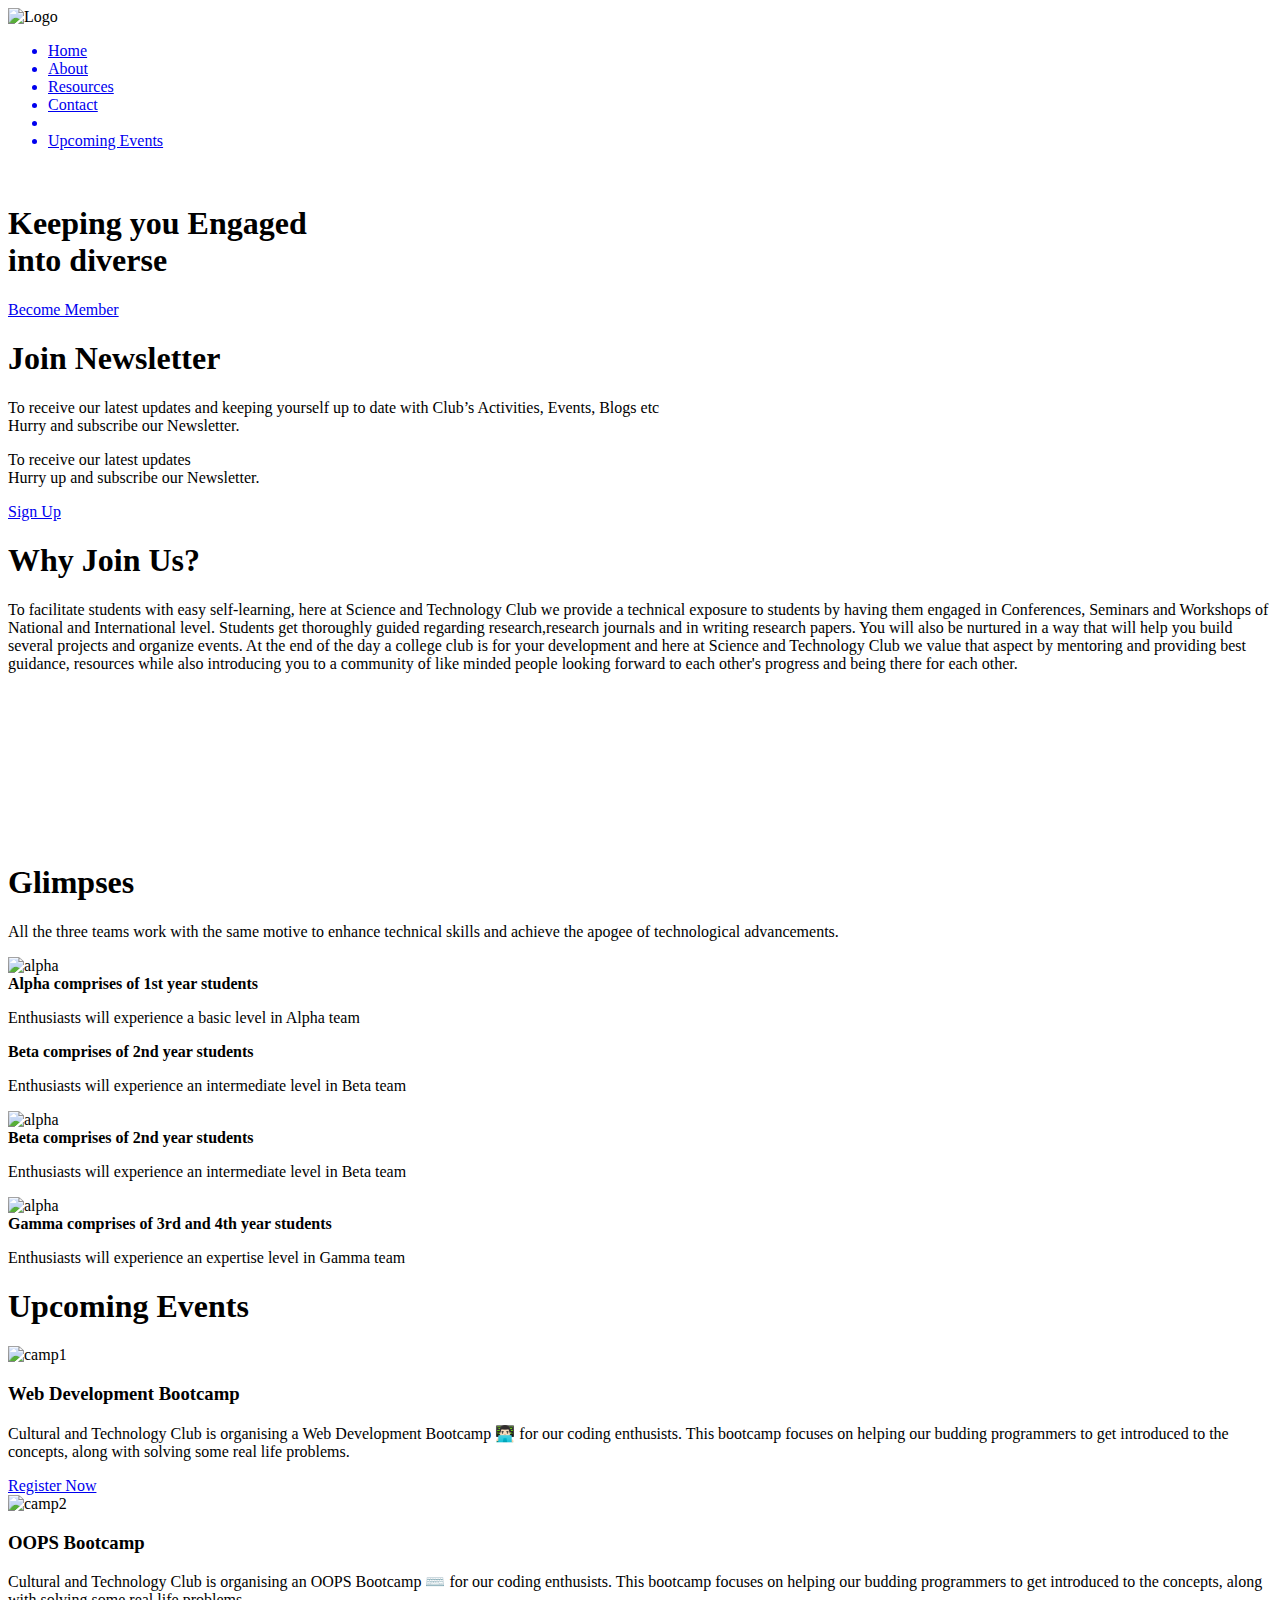
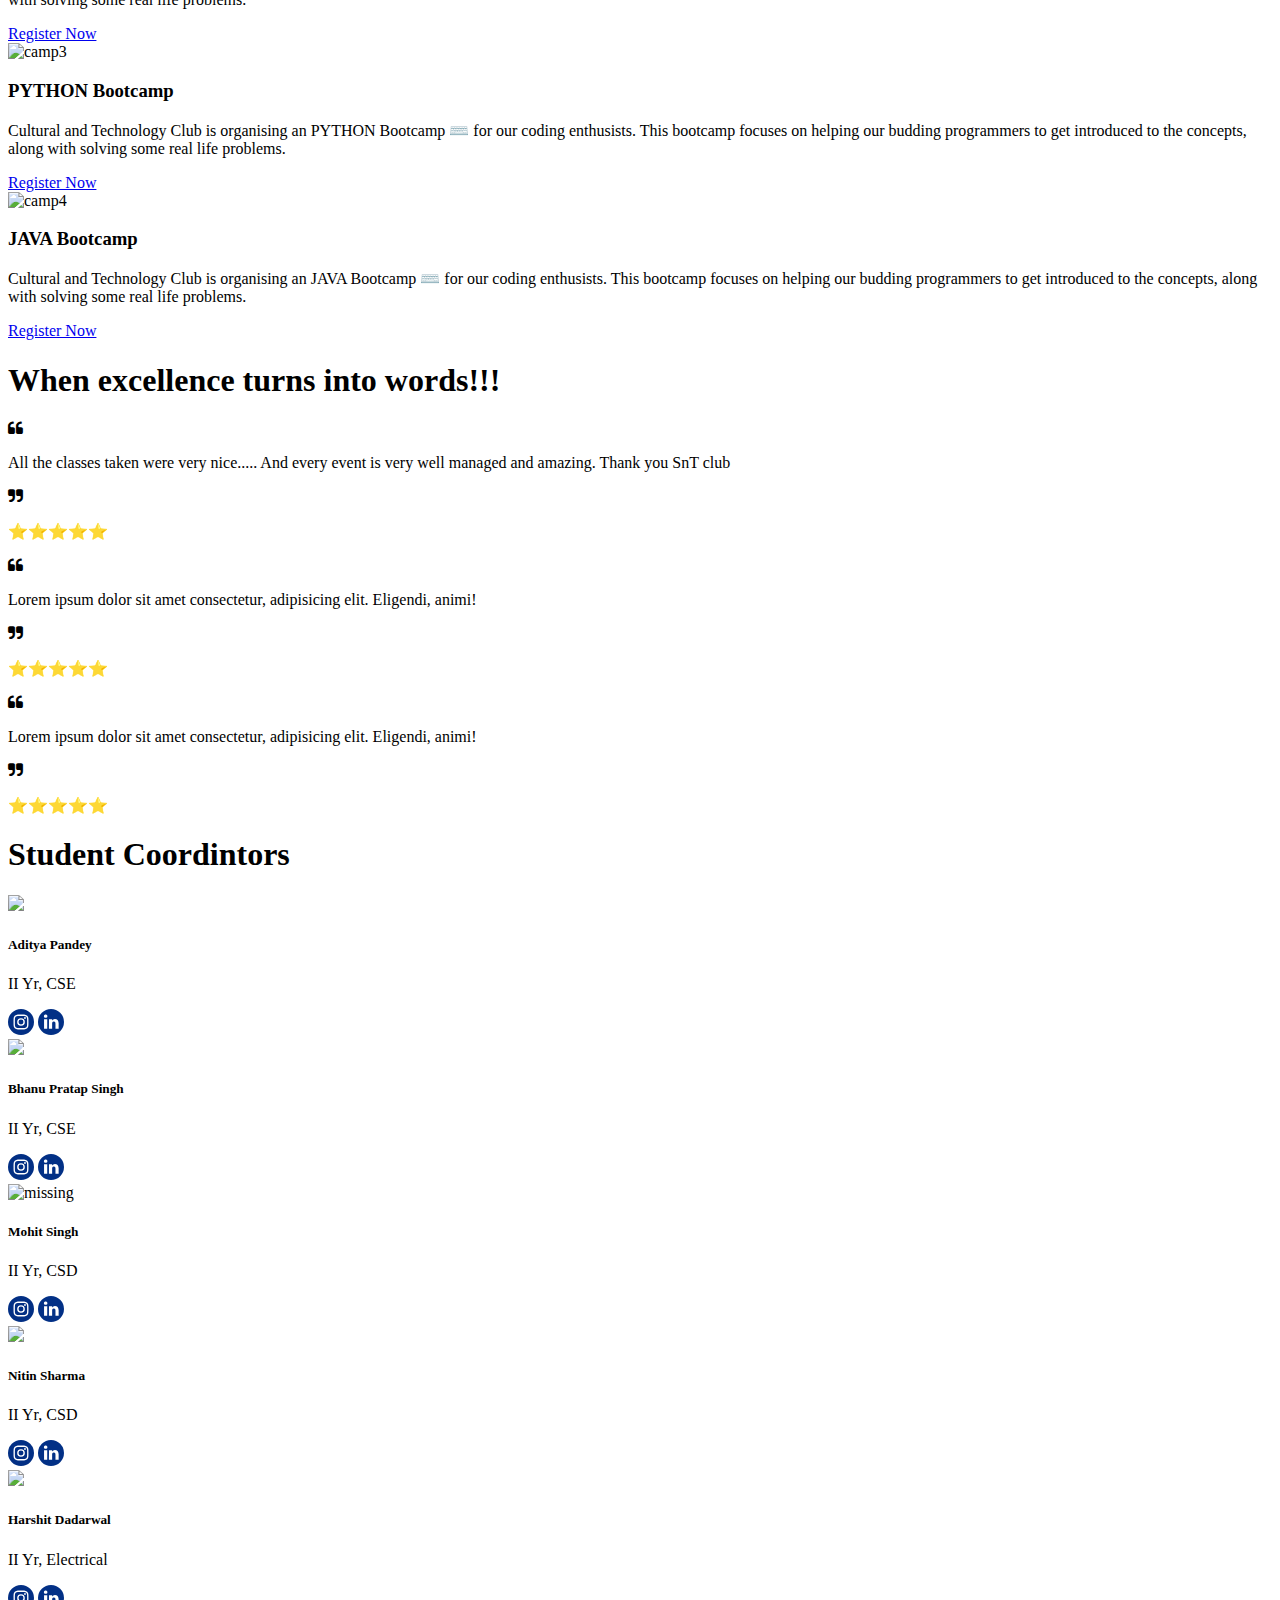
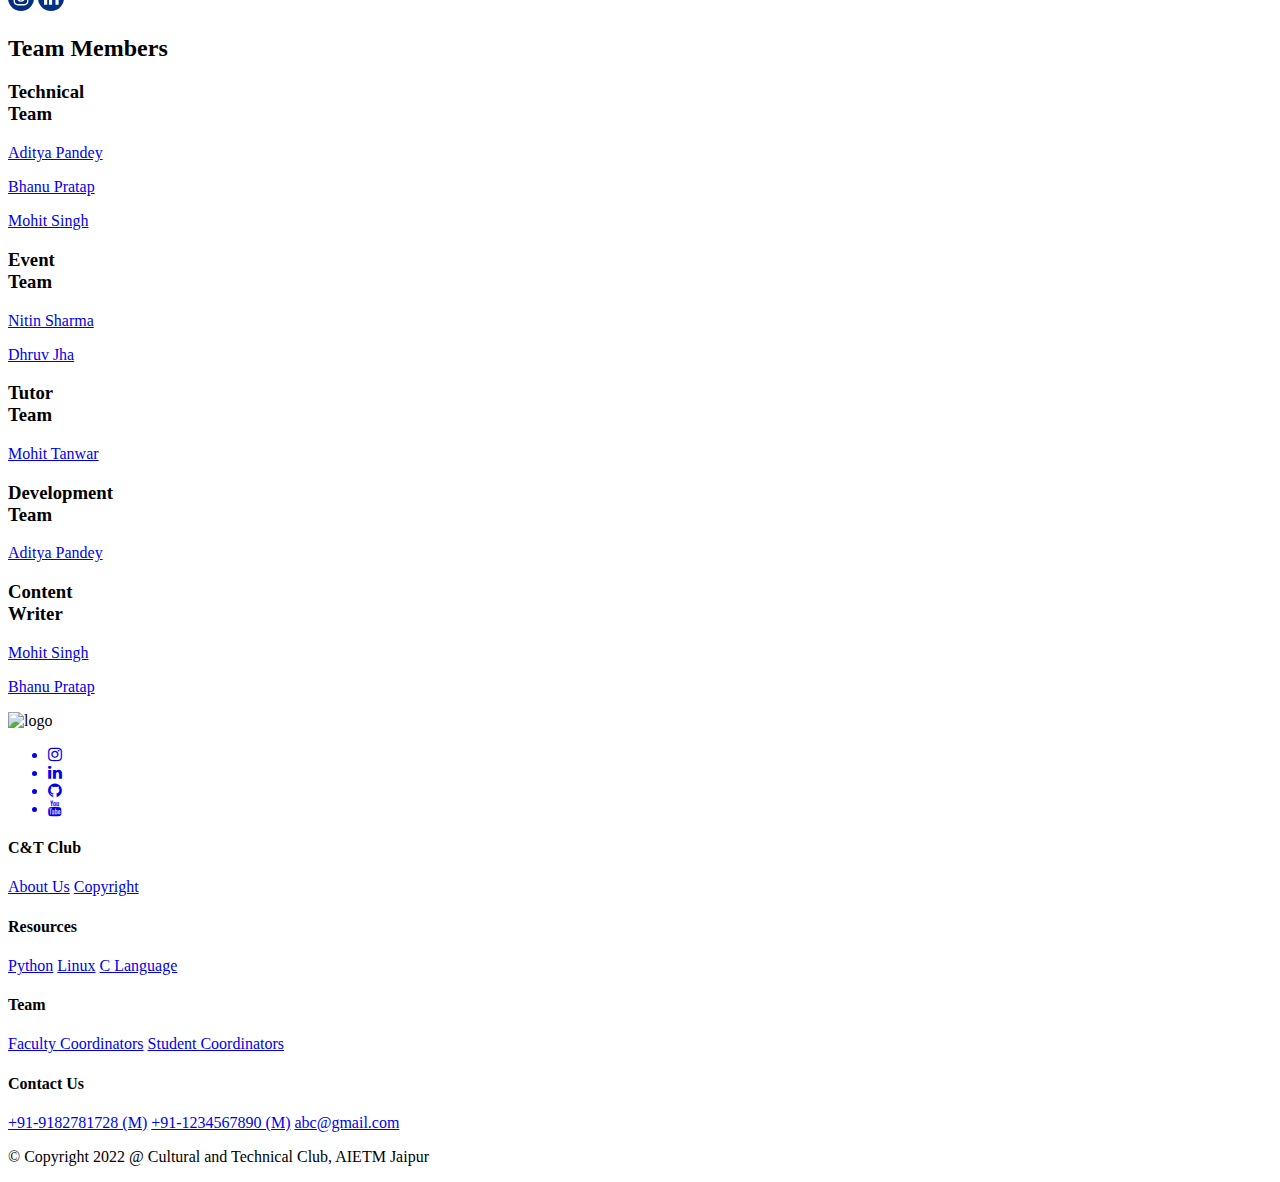
==== index.html @ dfffa929 "Add files via upload" ====
<!DOCTYPE html>
<html lang="en">

<head>
    <meta charset="UTF-8">
    <meta http-equiv="X-UA-Compatible" content="IE=edge">
    <meta name="viewport" content="width=device-width, initial-scale=1.0">
    <title>Cultual and Technical Club</title>
    <link href="https://fonts.googleapis.com/css2?family=Roboto+Flex:opsz,wght@8..144,100&display=swap"
        rel="stylesheet">
    <link href="https://fonts.googleapis.com/css2?family=Roboto:wght@300&display=swap" rel="stylesheet">

    <link rel="stylesheet" href="https://stackpath.bootstrapcdn.com/font-awesome/4.7.0/css/font-awesome.min.css">

    <link rel="icon" href="https://cdn-icons-png.flaticon.com/512/2694/2694997.png" type="jpeg/png">
    <!-- Styling  -->
    <link rel="stylesheet" href="styling/techclub.css">
    <link rel="stylesheet" href="styling/techclub.css">
</head>

<body>

    <div class="home">

        <!-- Navigation bar Section -->
        <nav class="navbar">

            <section class="logo">
                <img src="img/logo.png" alt="Logo" width="25%">
            </section>


            <section class="links">
                <ul class="links-toggle">
                    <a class="hover" href="#home">
                        <li>Home</li>
                    </a>
                    <a class="hover" href="#about">
                        <li>About</li>
                    </a>
                    <a class="hover" href="#">
                        <li>Resources</li>
                    </a>
                    <a class="hover" href="#footer_contact">
                        <li>Contact</li>
                    </a>
                    <a class="btn_events" href="#upcoming">
                        <li></li>
                        <li>Upcoming Events</li>
                    </a>
                </ul>
            </section>

            <img src="https://icon-library.com/images/menu-png-icon/menu-png-icon-0.jpg" alt="" class="toggle">

        </nav>

        <div class="center">
            <div class="gallery">
                <h1>Keeping you Engaged<br>into diverse <br> <em class="change_text"></em></h1>
                <a href="https://forms.gle/NmsGAneWJfJnfwgj8">Become Member</a>
            </div>
        </div>


    </div>

    <div class="center_news">
        <div class="news">
            <div class="newsletter_flex">
                <div class="left">
                    <h1>Join Newsletter</h1>
                    <p class="web_newsletter">To receive our latest updates and keeping yourself up to date with Club’s
                        Activities, Events, Blogs etc <br>Hurry and subscribe our Newsletter.</p>

                    <p class="mobile_newsletter">To receive our latest updates <br>Hurry up and subscribe our
                        Newsletter.</p>
                    <!-- <p class="mobile_newsletter">To receive our latest updates <br>Hurry and download our Newsletter</p> -->
                </div>

                <div class="right">
                    <a class="btn_signup" href="https://forms.gle/NV6je9zkPQpV159b8">Sign Up</a>
                </div>
            </div>
        </div>
    </div>


    <section class="join_us" id="about">
        <div class="container">
            <h1>Why Join Us?</h1>
            <div class="para_container">

                <div class="para">
                    <p>To facilitate students with easy self-learning, here at Science and Technology Club we provide a
                        technical exposure to students by having them engaged in Conferences, Seminars and Workshops of
                        National and International level. Students get thoroughly guided regarding research,research
                        journals and in writing research papers. You will also be nurtured in a way that will help you
                        build several projects and organize events. At the end of the day a college club is for your
                        development and here at Science and Technology Club we value that aspect by mentoring and
                        providing best guidance, resources while also introducing you to a community of like minded
                        people looking forward to each other's progress and being there for each other.</p>
                </div>
                <div class="video">
                    <iframe src="https://www.youtube.com/embed/KzUIxB-Sfzs" width="75%" height="90%" frameborder="0"
                        allowfullscreen="true"></iframe>
                </div>

            </div>

        </div>
    </section>

    <!-- Glimpses Section  -->

    <section class="our_team">
        <div class="glipses">
            <h1>Glimpses</h1>
        </div>
        <div class="subheading">
            <p>All the three teams work with the same motive to enhance technical skills and achieve the apogee of
                technological advancements.</p>
        </div>

    </section>

    <!-- Teams Section  -->

    <div class="teams">
        <!-- Team Alpha  -->

        <div class="team1">
            <div class="icon">
                <img src="img/alpha.png" width="20%" alt="alpha">
            </div>
            <div class="desc">
                <strong>Alpha comprises of 1st year students</strong>
                <p>Enthusiasts will experience a basic level in Alpha team</p>
            </div>
        </div>
        <div class="line"></div>
        <!-- Team Beta  -->

        <div class="team2">
            <div class="desc">
                <strong>Beta comprises of 2nd year students</strong>
                <p>Enthusiasts will experience an intermediate level in Beta team</p>
            </div>
            <div class="icon">
                <img src="img/beta.png" width="20%" alt="alpha">
            </div>
            <div class="desc_mobile">
                <strong>Beta comprises of 2nd year students</strong>
                <p>Enthusiasts will experience an intermediate level in Beta team</p>
            </div>
        </div>
        <div class="line"></div>
        <!-- Team Gama  -->

        <div class="team3">
            <div class="icon">
                <img src="img/gamma.png" width="20%" alt="alpha">
            </div>
            <div class="desc">
                <strong>Gamma comprises of 3rd and 4th year students</strong>
                <p>Enthusiasts will experience an expertise level in Gamma team</p>
            </div>
        </div>

    </div>

    <!-- Upcoming Events  -->

    <div id="upcoming" class="upcoming_events">
        <div class="heading">
            <h1>Upcoming Events</h1>
        </div>

        <div class="container">
            <div class="camp1">
                <div class="left">
                    <img src="img/web_dev.png" alt="camp1">
                </div>

                <div class="right">
                    <h3>Web Development Bootcamp</h3>
                    <p><span class="bold">Cultural and Technology Club</span> is organising a <span class="bold">Web
                            Development Bootcamp</span> 👨🏻‍💻 for our coding enthusists. This bootcamp focuses on
                        helping our budding programmers to get introduced to the concepts, along with solving some real
                        life problems.</p>
                    <a href="#" target="_blank">Register Now</a>
                </div>
            </div>


            <div class="camp2">
                <div class="left">
                    <img src="img/c++.png" alt="camp2" width="90%">
                </div>

                <div class="right">
                    <h3>OOPS Bootcamp</h3>
                    <p> <span class="bold">Cultural and Technology Club</span> is organising an <span class="bold">OOPS
                            Bootcamp</span> ⌨️ for our coding enthusists. This bootcamp focuses on helping our budding
                        programmers to get introduced to the concepts, along with solving some real life problems.</p>
                    <a href="#" target="_blank">Register Now</a>
                </div>
            </div>


            <div class="camp3">
                <div class="left">
                    <img src="img/python.png" alt="camp3" width="80%">
                </div>

                <div class="right">
                    <h3>PYTHON Bootcamp</h3>
                    <p><span class="bold">Cultural and Technology Club</span> is organising an <span class="bold">PYTHON
                            Bootcamp</span> ⌨️ for our coding enthusists. This bootcamp focuses on helping our budding
                        programmers to get introduced to the concepts, along with solving some real life problems.</p>
                    <a href="#" target="_blank">Register Now</a>
                </div>
            </div>


            <div class="camp4">
                <div class="left">
                    <img src="img/java.png" alt="camp4">
                </div>

                <div class="right">
                    <h3>JAVA Bootcamp</h3>
                    <p><span class="bold">Cultural and Technology Club</span> is organising an <span class="bold">JAVA
                            Bootcamp</span> ⌨️ for our coding enthusists. This bootcamp focuses on helping our budding
                        programmers to get introduced to the concepts, along with solving some real life problems.</p>
                    <a href="#" target="_blank">Register Now</a>
                </div>
            </div>
        </div>
    </div>

    <!-- Testinomial Section  -->

    <div class="testinomial_heading">
        <h1>When excellence turns into words!!!</h1>
    </div>

    <div class="testinomial_slider_middle">
        <div class="slider_row">
            <div class="slider_inner" id="slide_next">

                <div class="test1">
                    <!-- Slider 1 -->
                    <div class="slider1">
                        <div class="slider1_box1">
                            <div class="up">
                                <p class="left_quote"><i class="fa fa-quote-left"></i></p>
                                <p class="text">All the classes taken were very nice..... And every event is very well
                                    managed and amazing. Thank you SnT club
                                </p>
                                <p class="right_quote"><i class="fa fa-quote-right"></i></p>
                            </div>
                            <p class="ratings">⭐⭐⭐⭐⭐</p>
                        </div>
                    </div>

                    <!-- Slider2  -->
                    <div class="slider2">
                        <div class="slider2_box2">
                            <div class="up">
                                <p class="left_quote"><i class="fa fa-quote-left"></i></p>
                                <p class="text">Lorem ipsum dolor sit amet consectetur, adipisicing elit. Eligendi,
                                    animi!
                                </p>
                                <p class="right_quote"><i class="fa fa-quote-right"></i></p>
                            </div>
                            <p class="ratings">⭐⭐⭐⭐⭐</p>
                        </div>
                    </div>

                    <!-- Slider3 -->
                    <div class="slider3">
                        <div class="slider3_box3">
                            <div class="up">
                                <p class="left_quote"><i class="fa fa-quote-left"></i></p>
                                <p class="text">Lorem ipsum dolor sit amet consectetur, adipisicing elit. Eligendi,
                                    animi!
                                </p>
                                <p class="right_quote"><i class="fa fa-quote-right"></i></p>
                            </div>
                            <p class="ratings">⭐⭐⭐⭐⭐</p>
                        </div>
                    </div>
                </div>

            </div>
        </div>
    </div>

    <!-- Student Coordinators  -->

    <div class="studentcoordinator" id="student_coordinator">
        <div class="std_cord_heading">
            <h1>Student Coordintors</h1>
        </div>
        <div class="std_cord_details">
            <!-- coordinator 1 -->
            <div class="cord1">
                <div class="image">
                    <img src="img/adi.jpg">
                </div>
                <div class="text">
                    <h5>Aditya Pandey</h5>
                    <p>II Yr, CSE</p>
                    <div class="cord_social">
                        <a href="https://www.instagram.com/a.ditya_pandey/" target="_blank"><img src="in.svg"
                                width="26px" height="26px" alt="instagram"></a>
                        <a href="https://www.linkedin.com/in/aditya-pandey-a54159244/" target="_blank"><img src="li.svg"
                                width="26px" height="26px" alt="linkedin"></a>
                    </div>
                </div>
            </div>

            <!-- coordinator 2 -->
            <div class="cord2">
                <div class="image">
                    <img src="img/bhanu.jpg">
                </div>
                <div class="text">
                    <h5>Bhanu Pratap Singh</h5>
                    <p>II Yr, CSE</p>
                    <div class="cord_social">
                        <a href="#" target="_blank"><img src="in.svg" width="26px" height="26px" alt="instagram"></a>
                        <a href="https://www.linkedin.com/in/bhanu-pratap-singh-rajawat-0ab50523b/" target="_blank"><img
                                src="li.svg" width="26px" height="26px" alt="linkedin"></a>
                    </div>
                </div>
            </div>

            <!-- Coordinator3 -->
            <div class="cord3">
                <div class="image">
                    <img src="img/mohit.jpg" alt="missing">
                </div>
                <div class="text">
                    <h5>Mohit Singh</h5>
                    <p>II Yr, CSD</p>
                    <div class="cord_social">
                        <a href="https://www.instagram.com/mohit.tanwarr/" target="_blank"><img src="in.svg"
                                width="26px" height="26px" alt="instagram"></a>
                        <a href="https://www.linkedin.com/in/mohitjpr/" target="_blank"><img src="li.svg" width="26px"
                                height="26px" alt="linkedin"></a>
                    </div>
                </div>
            </div>
        </div>

        <div class="std_cord_details2">
            <!-- coordinator 4 -->
            <div class="cord1">
                <div class="image">
                    <img src="img/nitin.jpg"">
                </div>
                <div class=" text">
                    <h5>Nitin Sharma</h5>
                    <p>II Yr, CSD</p>
                    <div class="cord_social">
                        <a href="https://www.instagram.com/nitin.raj.sharma/" target="_blank"><img src="in.svg"
                                width="26px" height="26px" alt="instagram"></a>
                        <a href="https://www.linkedin.com/in/nitin-sharma-aaa562234/" target="_blank"><img src="li.svg"
                                width="26px" height="26px" alt="linkedin"></a>
                    </div>
                </div>
            </div>

            <!-- coordinator 5 -->
            <div class="cord2">
                <div class="image">
                    <img src="img/harshit_dadr.jpg">
                </div>
                <div class="text">
                    <h5>Harshit Dadarwal<br></h5>
                    <p>II Yr, Electrical</p>
                    <div class="cord_social">
                        <a href="https://www.instagram.com/harshit_dadarwal_/" target="_blank"><img src="in.svg"
                                width="26px" height="26px" alt="instagram"></a>
                        <a href="https://www.linkedin.com/in/harshit-dadarwal-2a5311250/" target="_blank"><img
                                src="li.svg" width="26px" height="26px" alt="linkedin"></a>
                    </div>
                </div>
            </div>


        </div>
    </div>

    <!-- Team Members Section  -->

    <section class="team_members">
        <div class="heading">
            <h2>Team Members</h2>
        </div>
        <div class="stteam">
            <div class="stteam1">
                <h3>Technical<br>Team</h3>
                <a href="#">
                    <p>Aditya Pandey</p>
                </a>
                <a href="#">
                    <p>Bhanu Pratap</p>
                </a>
                <a href="#">
                    <p>Mohit Singh</p>
                </a>
            </div>

            <div class="vertical_line"></div>

            <div class="stteam2">
                <h3>Event<br>Team</h3>
                <a href="#">
                    <p>Nitin Sharma</p>
                </a>
                <a href="#">
                    <p>Dhruv Jha</p>
                </a>
            </div>

            <div class="vertical_line"></div>

            <div class="stteam3">
                <h3>Tutor<br>Team</h3>
                <a href="#">
                    <p>Mohit Tanwar</p>
                </a>
            </div>

            <div class="vertical_line"></div>

            <div class="stteam4">
                <h3>Development<br>Team</h3>
                <a href="#">
                    <p>Aditya Pandey</p>
                </a>
            </div>

            <div class="vertical_line"></div>

            <div class="stteam5">
                <h3>Content<br>Writer</h3>
                <a href="#">
                    <p>Mohit Singh</p>
                </a>
                <a href="#">
                    <p>Bhanu Pratap</p>
                </a>
            </div>
        </div>
    </section>

    <!-- Footer Section  -->

    <div class="footer" id="footer_contact">
        <div class="upper">
            <div class="first">
                <div class="first_u">
                    <img src="img/logo.png" alt="logo" width="30%">
                </div>
                <div class="first_l">
                    <ul>
                        <a href="#">
                            <li><i class="fa fa-instagram"></i></li>
                        </a>
                        <a href="#">
                            <li><i class="fa fa-linkedin"></i></li>
                        </a>
                        <a href="#">
                            <li><i class="fa fa-github"></i></li>
                        </a>
                        <a href="#">
                            <li><i class="fa fa-youtube"></i></li>
                        </a>
                    </ul>
                </div>
            </div>

            <div class="mobile_upper2">

                <div class="second">
                    <h4>C&T Club</h4>
                    <a href="#" target="_blank">About Us</a>
                    <a href="#" target="_blank">Copyright</a>
                </div>

                <div class="third">
                    <h4>Resources</h4>
                    <a href="#">Python</a>
                    <a href="#">Linux</a>
                    <a href="#">C Language</a>
                </div>

                <div class="forth">
                    <h4>Team</h4>
                    <a href="#">Faculty Coordinators</a>
                    <a href="#student_coordinator">Student Coordinators</a>
                </div>

                <div class="fifth">
                    <h4>Contact Us</h4>
                    <a href="tel:+918187273737" target="_blank">+91-9182781728 (M)</a>
                    <a href="tel:+911234567890" target="_blank">+91-1234567890 (M)</a>
                    <a href="mailto:abc@gmail.com">abc@gmail.com</a>
                </div>

            </div>


        </div>

        <div class="line_footer"></div>


        <div class="lower">
            <p> &copy; Copyright 2022 @ Cultural and Technical Club, AIETM Jaipur</p>
        </div>
    </div>

    <!-- Script  -->
    <script>
        const toggle = document.querySelector('.toggle')
        const navelinks = document.querySelector('.links-toggle')

        toggle.addEventListener('click', () => {
            navelinks.classList.toggle('toggle-switch')
        })
    </script>

</body>

</html>
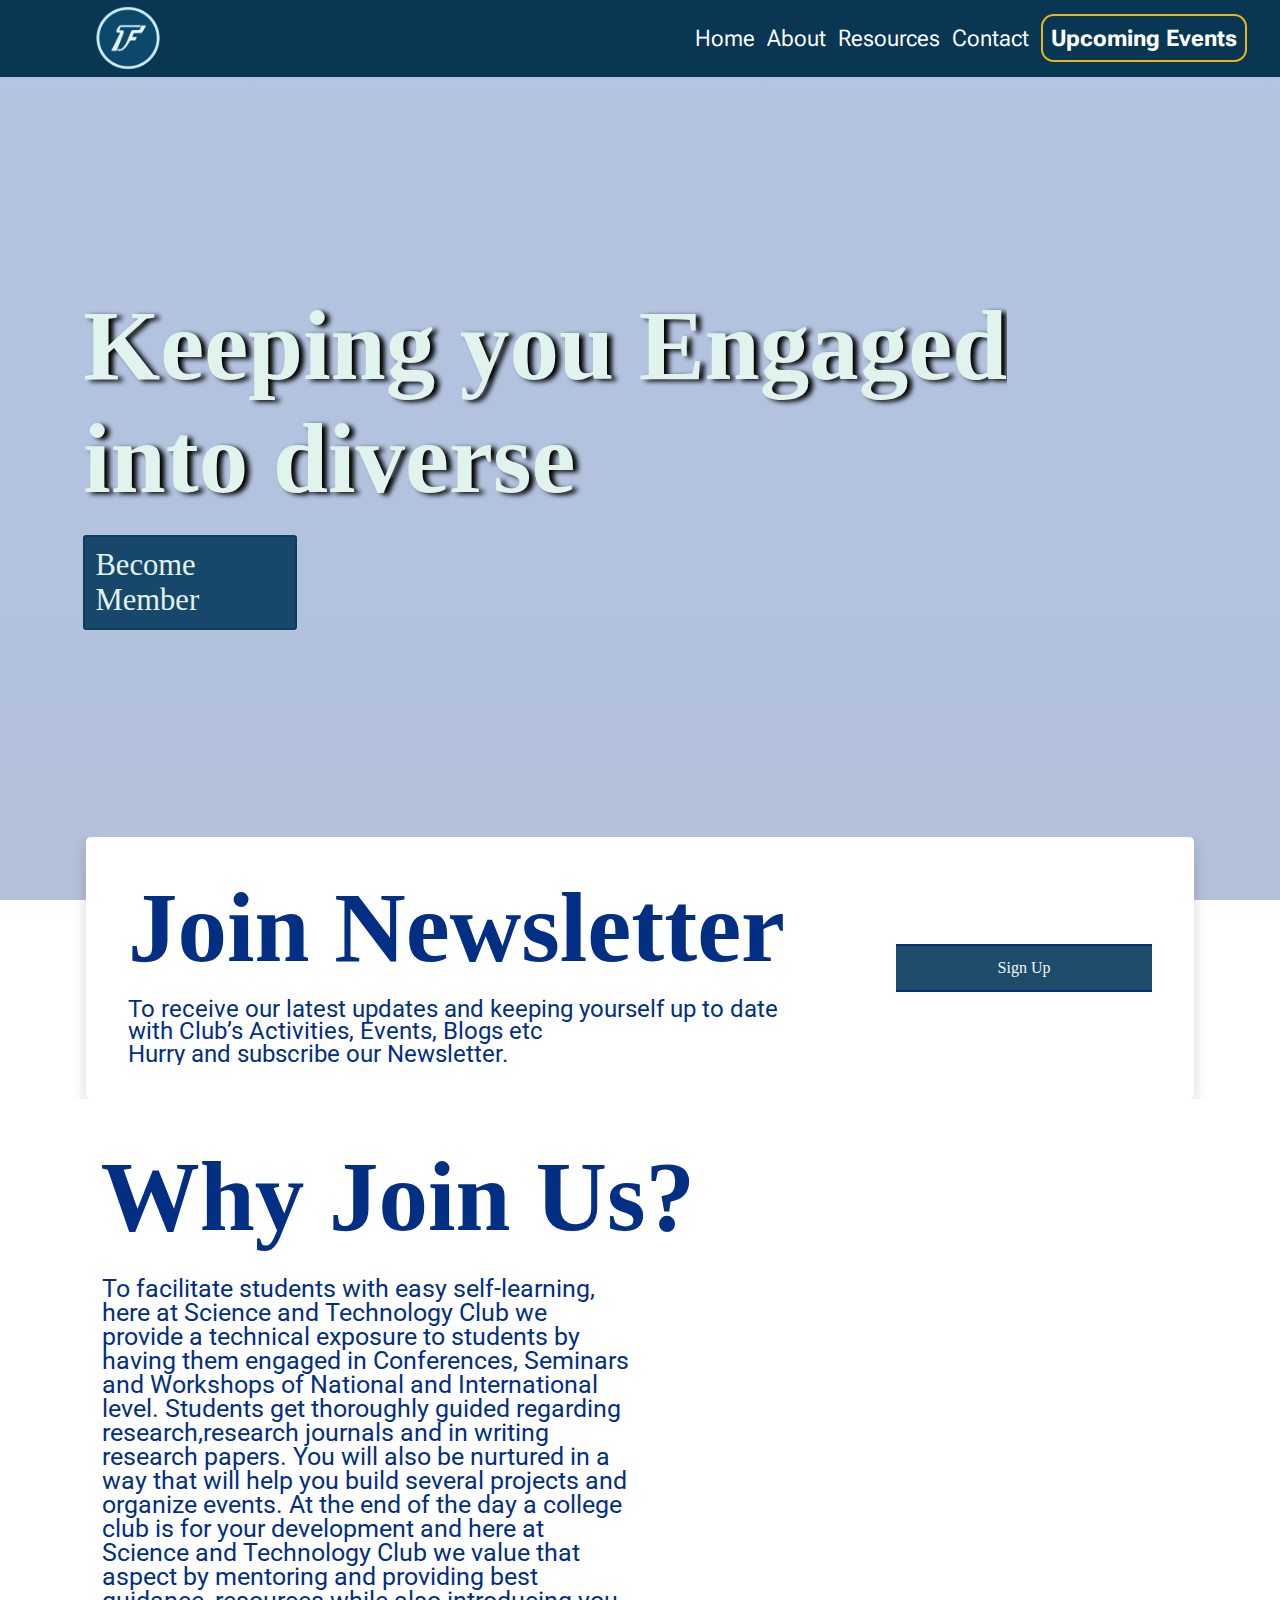
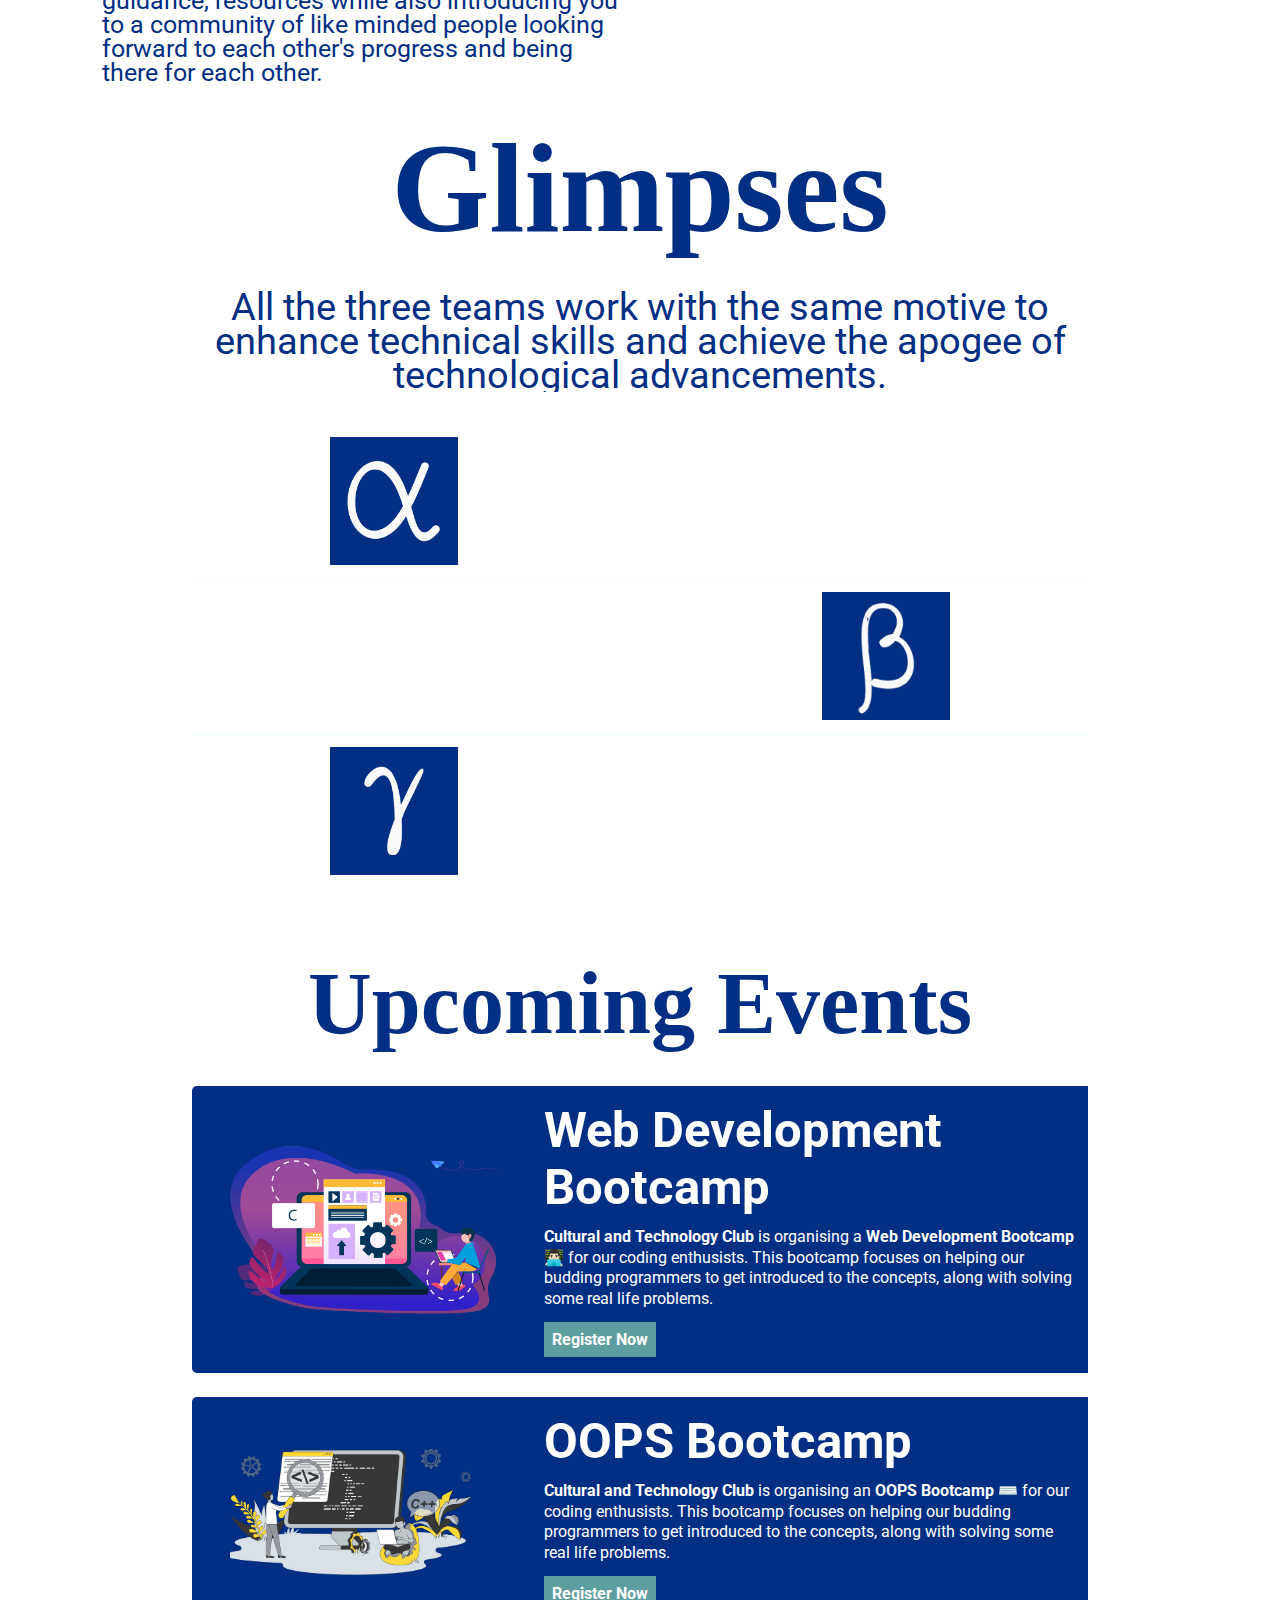
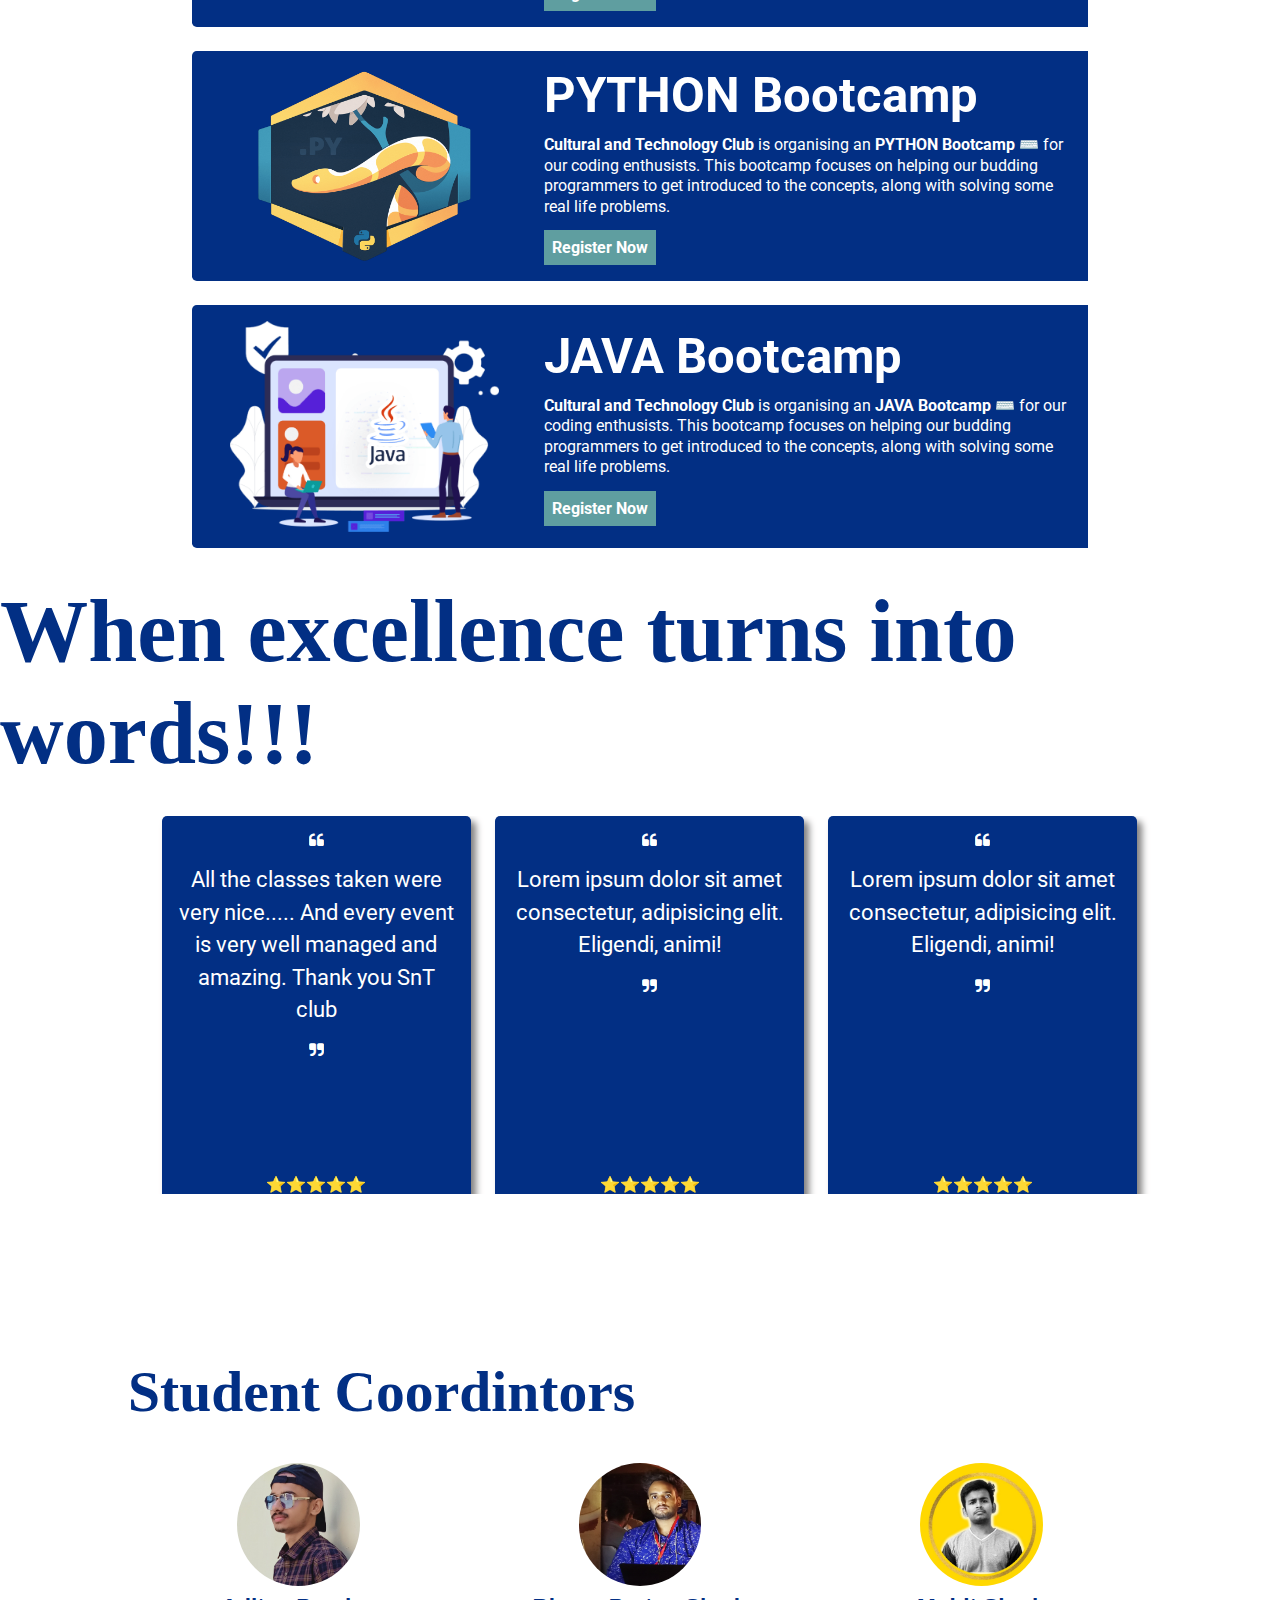
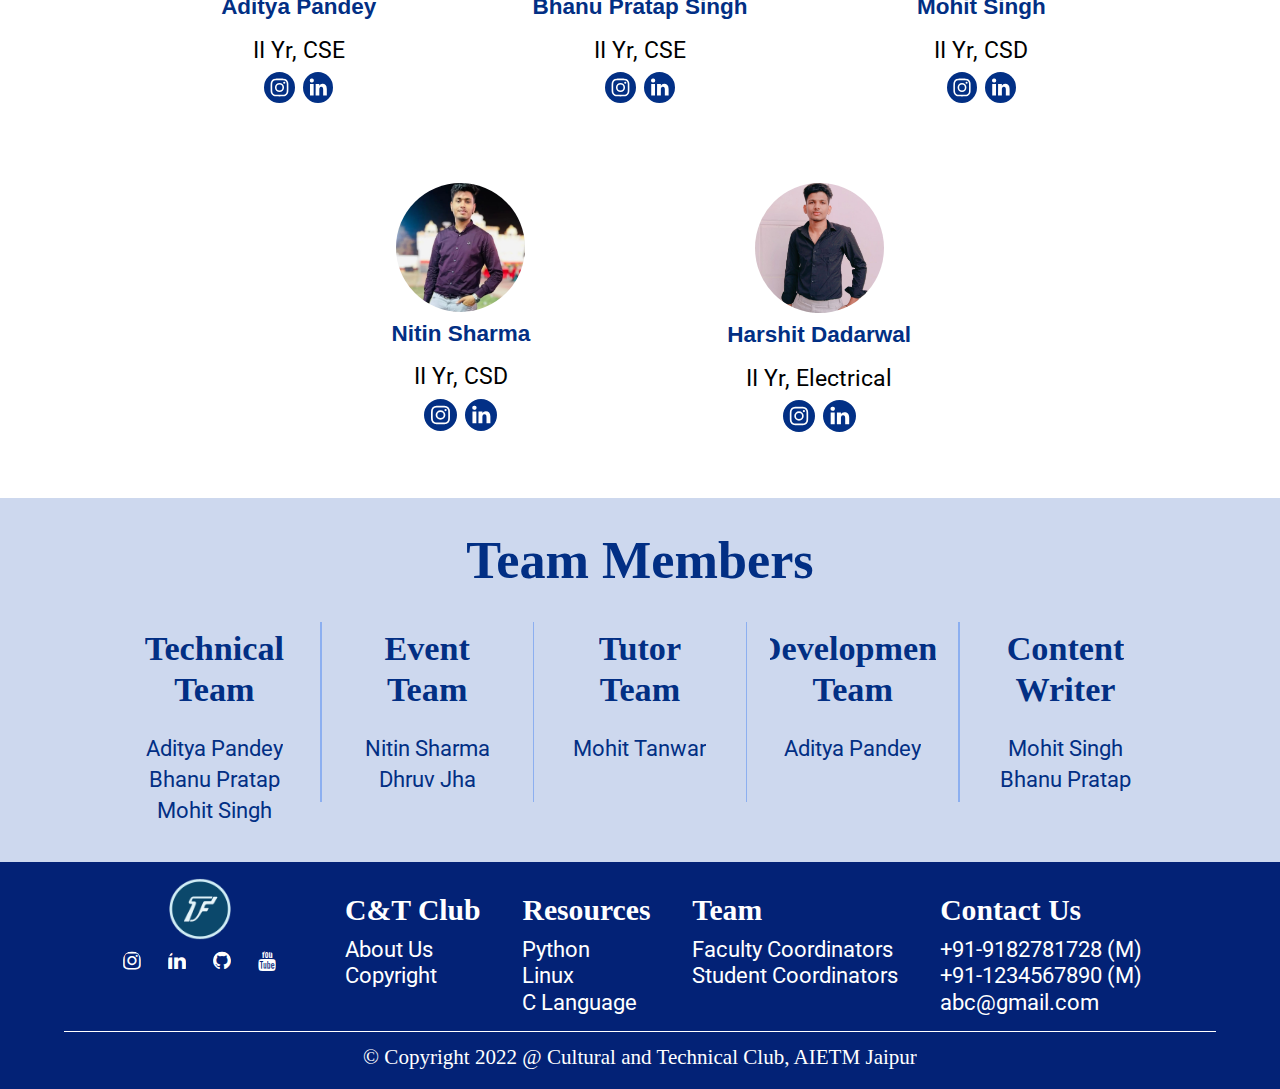
==== commit 4ad00533: "Update index.html" ====
--- a/index.html
+++ b/index.html
@@ -15,7 +15,7 @@
     <link rel="icon" href="https://cdn-icons-png.flaticon.com/512/2694/2694997.png" type="jpeg/png">
     <!-- Styling  -->
     <link rel="stylesheet" href="styling/techclub.css">
-    <link rel="stylesheet" href="styling/techclub.css">
+    <link rel="stylesheet" href="styling/techclub_mobile.css">
 </head>
 
 <body>
@@ -537,4 +537,4 @@
 
 </body>
 
-</html>+</html>
--- a/styling/techclub.css
+++ b/styling/techclub.css
@@ -0,0 +1,902 @@
+*{
+    margin: 0;
+    padding: 0;
+    overflow-x: hidden;
+}
+
+body, html{
+    scroll-behavior: smooth;
+    
+}
+
+.links-toggle{
+    display: flex;
+    font-size: 2.6vmin;
+    color: aliceblue;
+    align-items: center;
+    font-family: 'Roboto Flex', sans-serif;
+    flex-direction: row;
+    justify-content: space-evenly;
+    list-style: none;
+}
+
+.links-toggle{
+    display: flex;
+}
+
+.hover :hover{
+    font-weight: bold;
+    color: rgb(231, 183, 27);
+}
+
+.links{
+    margin-right: 1.3rem;
+    width: 45%;
+}
+
+.links a{
+    text-decoration: none;
+    color: rgb(255, 255, 255);
+    
+}
+
+.btn_events{
+    border-radius: .8rem;
+    padding: .5rem;
+    font-weight: bold;
+    border-color: rgb(231, 183, 27);
+    border-width: .16rem;
+    border-style: solid;
+    position: relative;
+    z-index: 1;
+}
+
+.btn_events::before{
+    content: "";
+    position:absolute;
+    top: 0;
+    left: 0;
+    background-color: rgb(231, 183, 27);
+    width: 100%;
+    border-radius: .4rem;
+    height: 100%;
+    transform: scaleX(0);
+    transition: 0.3s ease-in;
+}
+
+.btn_events:hover::before {
+    transform: scaleX(1);
+    z-index: -1;
+}
+
+.btn_events:hover{
+    color: rgb(7, 69, 119);
+    transition: 0.5s linear;
+}
+
+.logo{
+    width: 20%;
+    padding: .4rem 0rem;
+    display: flex;
+    justify-content: center;
+    align-items: center;
+}
+
+.navbar{
+    background-color: rgb(9, 54, 83);
+    width: 100%;
+    display: flex;
+    align-items: center;
+    flex-direction: row;
+    justify-content: space-between;
+}
+
+.toggle {
+    display: none;
+    cursor: pointer;
+    position: absolute;
+    width: 10%;
+    top: 20px;
+    right: 10px;
+}
+
+.home{
+    background-image: linear-gradient( 0deg, rgba(2, 47, 132, 0.3), rgba(5, 63, 162, 0.3) ), url(img/image1.png);
+    background-position: center;
+    background-size: cover;
+    background-repeat: no-repeat;
+    background-attachment: fixed;
+    min-height: 100%;
+    height: 100vh;
+    width: 100%;
+}
+
+
+/* Disclaimer Section  */
+
+.gallery{
+    display:inline-flex;
+    flex-direction: column;
+    align-items: flex-start;
+    justify-content: center;
+    height: 85vh;
+    width: 87%;
+}
+
+.center{
+    display: flex;
+    justify-content: center;
+}
+
+.gallery h1{
+    font-size: 11vmin;
+    font-weight: bold;
+    color: rgb(224, 243, 236);
+    text-shadow: 5px 2px 5px black;
+}
+
+.gallery a{
+    text-decoration: none;
+    background-color: rgba(10, 61, 95, 0.923);
+    color: rgb(224, 243, 236);
+    padding: .64rem;
+    width: 17%;
+    border-radius: .2rem;
+    border-style: solid;
+    border-color: rgba(10, 61, 95, 0.923);
+    border-width: 2px;
+    font-size: 3.4vmin;
+    margin-top: 1.3rem;
+    font-weight: 500;
+    display: flex;
+    justify-content: center;
+    z-index: 1;
+    position: relative;
+    
+}
+
+/* .gallery a::before{
+    content: "";
+    position:absolute;
+    top: 0;
+    left: 0;
+    background-color: rgb(231, 183, 27);
+    width: 100%;
+    border-radius: .2rem;
+    height: 100%;
+    transform: scale(0);
+    transition: 0.3s ease-in;
+} */
+
+/* .gallery a:hover::before{
+    transform: scale(1);
+    z-index: -1;
+} */
+
+.gallery a:hover {
+    box-shadow: 5px 2px 5px rgba(10, 61, 95, 0.923);
+    background-color: rgba(255, 255, 255, 0);
+    transition: 0.3s linear;
+    /* color: rgba(10, 61, 95, 0.923); */
+    font-weight: 500;
+}
+
+.change_text:after{
+    content: '';
+    animation: changetext 7s infinite linear;
+    font-weight: 900;
+    text-shadow: 2px 2px 14px rgba(240, 227, 186, 0.993);
+    color: rgba(223, 173, 25, 0.993);
+}
+
+@keyframes changetext{
+    0%{content: "TECH";}
+    25%{content: "EVENTS";}
+    50%{content: "FESTS";}
+    75%{content: "BOOTCAMP";}
+    100%{content: "FESTS";}
+}
+
+/* Newsletter Section  */
+
+.center_news{
+    width: 100%;
+    position: absolute;
+    top: 93%;
+}
+.news{
+    
+    width: 100%;
+    display: flex;
+    justify-content: center;
+
+}
+
+.newsletter_flex{
+    background-color: white;
+    padding: 1rem;
+    display: flex;
+    flex-direction: row;
+    box-shadow: 0 .5rem 1rem rgba(0,0,0,.15);
+    justify-content: space-between;
+    border-radius: .3rem;
+    padding: 2.1rem 2.6rem;
+    width: 80%;
+}
+.mobile_newsletter{
+    display: none;
+}
+
+.left{
+    display: flex;
+    flex-direction: column;
+    justify-content: center;
+    width: 65%;
+}
+
+.left h1{
+    color: #022F84;
+    font-size: 11vmin;
+    font-weight: 700;
+    /* font-family: 'Roboto', sans-serif; */
+}
+
+.left p{
+    font-size: 2.7vmin;
+    line-height: 1.4rem;
+    color: #022F84;
+    margin-top: .9rem;
+    font-family: 'Roboto', sans-serif;
+}
+
+.right{
+    display: flex;
+    flex-direction: column;
+    width: 25%;
+    justify-content: center;
+    align-items: center;
+}
+
+.btn_signup{
+    width: 100%;
+    display: flex;
+    padding: .8rem;
+    justify-content: center;
+    border-color: #022F84;
+    border-width: 2px;
+    background-color: rgba(10, 61, 95, 0.923);
+    border-style: solid;
+    text-decoration: none;
+    color: whitesmoke;
+}
+
+.btn_signup:hover {
+    background-color: rgba(10, 61, 95, 0);
+    transition: 0.2s linear;
+    color: #022F84;
+    font-weight: bold;
+}
+
+/* Join Us Section  */
+.join_us{
+    display: flex;
+    justify-content: center;
+    margin-top: 15rem;
+    width: 100%;
+}
+
+.container{
+    display: flex;
+    flex-direction: column;
+    width: 85%;
+}
+.container h1{
+    font-size: 11vmin;
+    color: #022F84;
+    font-weight: 700;
+    padding: 0rem .3rem;
+    margin-bottom: .5rem;
+}
+.para_container{
+    display: flex;
+    flex-direction: row;
+    width: 100%;
+}
+.para{
+    width: 50%;
+}
+.para p{
+    color: #022F84;
+    margin-top: 1rem;
+    padding: 0rem .4rem;
+    font-size: 2.8vmin;
+    line-height: 1.5rem;
+    font-family: 'Roboto', sans-serif;
+}
+.video{
+    display: flex;
+    justify-content: flex-end;
+    align-items: center;
+    width: 50%;
+}
+
+/* Our Team Section  */
+.glipses{
+    width: 100%;
+    display: flex;
+    justify-content: center;
+    font-size: 7vmin;
+    color: #022F84;
+    margin-top: 2rem;
+}
+
+.subheading{
+    width: 100%;
+    display: flex;
+    color: #022F84;
+    justify-content: center;
+    font-size: 4.2vmin;
+    line-height: 2.1rem;
+    margin-top: 1.9rem;
+}
+.subheading p{
+    width: 70%;
+    display: flex;
+    justify-content: center;
+    text-align: center;
+    font-family: 'Roboto', sans-serif;
+}
+
+/* Team Section  */
+.teams{
+    width: 100%;
+    background-image: linear-gradient( 0deg, rgba(2, 48, 132, 0.7), rgba(3, 47, 124, 0.54) ), url(img/trial.png);
+    background-position: center;
+    background-attachment: fixed;
+    background-repeat: no-repeat;
+    background-size: cover;
+    display: flex;
+    padding-top: 2rem;
+    padding-bottom: 2rem;
+    flex-direction: column;
+    align-items: center;
+}
+
+.team1{
+    display: flex;
+    flex-direction: row;
+    justify-content: space-between;
+    width: 70%;
+    padding: .8rem 1.8rem;
+}
+
+.team1 .icon{
+    width: 45%;
+    display: flex;
+    justify-content: center;
+}
+.team1 .desc{
+    width: 45%;
+    display: flex;
+    color: white;
+    font-family: 'Roboto', sans-serif;
+    line-height: 1.6rem;
+    font-size: 2.8vmin;
+    flex-direction: column;
+    justify-content: center;
+    align-items: flex-end;
+}
+
+.team2{
+    display: flex;
+    flex-direction: row;
+    justify-content: space-between;
+    width: 70%;
+    padding: .8rem 1.8rem;
+}
+
+.team2 .desc{
+    width: 45%;
+    display: flex;
+    color: white;
+    font-family: 'Roboto', sans-serif;
+    line-height: 1.6rem;
+    font-size: 2.8vmin;
+    flex-direction: column;
+    justify-content: center;
+    align-items: flex-start;
+}
+.team2 .desc_mobile{
+    display: none;
+    width: 45%;
+    color: white;
+    font-family: 'Roboto', sans-serif;
+    line-height: 1.6rem;
+    font-size: 2.8vmin;
+    /* flex-direction: column;
+    justify-content: center;
+    align-items: flex-start; */
+}
+
+.team2 .icon{
+    width: 45%;
+    display: flex;
+    justify-content: center;
+}
+
+.team3{
+    display: flex;
+    flex-direction: row;
+    justify-content: space-between;
+    width: 70%;
+    padding: .8rem 1.8rem;
+}
+
+.team3 .icon{
+    width: 45%;
+    display: flex;
+    justify-content: center;
+}
+.team3 .desc{
+    display: flex;
+    width: 45%;
+    color: white;
+    font-family: 'Roboto', sans-serif;
+    line-height: 1.6rem;
+    font-size: 2.8vmin;
+    flex-direction: column;
+    justify-content: center;
+    align-items: flex-end;
+    text-align: end;
+}
+
+.teams img{
+    width: 8rem;
+    height: 8rem;
+    background-color: #022F84;
+}
+
+/* Horizontal Line  */
+.line{
+    width: 70%;
+    height: .1rem;
+    background-color: azure;
+}
+
+/* Upcoming Events  */
+.upcoming_events .heading{
+    display: flex;
+    justify-content: center;
+    font-size: 4.9vmin;
+    color: #022F84;
+    margin-top: 2rem;
+}
+
+.bold{
+    font-weight: bold;
+}
+
+.upcoming_events .container{
+    margin-top: 2rem;
+    margin-left: auto;
+    margin-right: auto;
+    margin-bottom: 0rem;
+    width: 70%;
+}
+
+.camp1{
+    width: 100%;
+    display: flex;
+    justify-content: space-around;
+    flex-direction: row;
+    background-color: #022F84;
+    color: white;
+    padding: 1rem;
+    border-radius: .3rem;
+    font-family: 'Roboto', sans-serif;
+}
+
+.camp1 .left{
+    width: 30%;
+}
+.camp1 .right{
+    width: 60%;
+    display: flex;
+    align-items: flex-start;
+}
+.camp1 .right a, .camp2 .right a, .camp3 .right a, .camp4 .right a{
+    text-decoration: none;
+    color: white;
+    background-color: cadetblue;
+    padding: .5rem;
+    margin-top: .8rem;
+    border-radius: .1;
+    font-weight: bold;
+}
+.camp1 p, .camp2 p, .camp3 p, .camp4 p{
+    margin-top: .7rem;
+    line-height: 1.28rem;
+}
+
+.camp1 .right h3, .camp2 .right h3, .camp3 .right h3, .camp4 .right h3{
+    font-size: 5.4vmin;
+}
+
+.camp2{
+    width: 100%;
+    display: flex;
+    flex-direction: row;
+    margin-top: 1.5rem;
+    justify-content: space-around;
+    background-color: #022F84;
+    color: white;
+    padding: 1rem;
+    border-radius: .3rem;
+    font-family: 'Roboto', sans-serif;
+}
+.camp2 .left{
+    width: 30%;
+}
+.camp2 .right{
+    width: 60%;
+    display: flex;
+    align-items: flex-start;
+}
+
+.camp3{
+    width: 100%;
+    display: flex;
+    margin-top: 1.5rem;
+    justify-content: space-around;
+    flex-direction: row;
+    background-color: #022F84;
+    color: white;
+    padding: 1rem;
+    border-radius: .3rem;
+    font-family: 'Roboto', sans-serif;
+}
+
+.camp3 .left{
+    display: flex;
+    align-items:center;
+    width: 30%;
+}
+.camp3 .right{
+    width: 60%;
+    display: flex;
+    align-items: flex-start;
+}
+
+.camp4{
+    width: 100%;
+    display: flex;
+    margin-top: 1.5rem;
+    justify-content: space-around;
+    flex-direction: row;
+    background-color: #022F84;
+    color: white;
+    padding: 1rem;
+    border-radius: .3rem;
+    font-family: 'Roboto', sans-serif;
+}
+
+.camp4 .left{
+    display: flex;
+    width: 30%;
+}
+.camp4 .right{
+    width: 60%;
+    display: flex;
+    align-items: flex-start;
+}
+
+
+/* Testinomial Section  */
+
+.testinomial_heading{
+    display: flex;
+    justify-content: center;
+    margin-top: 2rem;
+    margin-bottom: 2rem;
+    font-size: 4.9vmin;
+    color: #022F84;
+    font-weight: 900;
+}
+.testinomial_slider_middle{
+    width: 80%;
+    height: 55vh;
+    margin-left: auto;
+    margin-right: auto;
+}
+
+.slider_inner{
+    display: flex;
+    flex-direction: row;
+    width: 100%;
+    height: 42vh;
+    padding: 0rem .6rem;
+}
+
+.slider_inner .test1{
+    display: flex;
+    flex-direction: row;
+    justify-content: space-evenly;
+    width: 100%;
+}
+.test1 .slider1, .slider2, .slider3{
+    width: 27%;
+    height: 42vh;
+    padding: 1rem;
+    background-color: #022F84;
+    color: white;
+    box-shadow: 5px 5px 7px rgb(128, 127, 127);
+    border-radius: .32rem;
+}
+.left_quote, .right_quote, .text, .ratings {
+    display: flex;
+    justify-content: center;
+    margin-bottom: 1rem;
+    text-align: center;
+}
+.text{
+    line-height: 1.5;
+    font-family: 'Roboto', sans-serif;
+    font-size: 2.4vmin;
+}
+.slider1_box1, .slider2_box2, .slider3_box3{
+    display: flex;
+    flex-direction: column;
+    justify-content: space-between;
+    height: 42vh;
+}
+.slider1_box1 .up, .slider2_box2 .up, .slider3_box3 .up{
+    height: 30vh;
+}
+
+/* Student Coordinators Section  */
+
+.studentcoordinator{
+    width: 80%;
+    margin-top: 3rem;
+    margin-left: auto;
+    margin-right: auto;
+}
+.std_cord_heading{
+    display: flex;
+    font-size: 3.2vmin;
+    color: #022F84;
+    justify-content: flex-start;
+}
+.std_cord_details{
+    display: flex;
+    width: 100%;
+    justify-content: space-around;
+    margin-top: 2.4rem;
+    margin-bottom: 2.5rem;
+    flex-direction: row;
+}
+.std_cord_details .cord1, .std_cord_details .cord2, .std_cord_details .cord3{
+    width: 30%;
+}
+.std_cord_details2 .cord1, .std_cord_details2 .cord2{
+    width: 45%;
+}
+
+.std_cord_details2{
+    display: flex;
+    justify-content: space-around;
+    margin-left: auto;
+    margin-right: auto;
+    width: 70%;
+    margin-top: 3.4rem;
+    margin-bottom: 2.5rem;
+    flex-direction: row;
+}
+.image{
+    display: flex;
+    justify-content: center;
+}
+.image img{
+    height: 40%;
+    width: 40%;
+    border-radius: 50%;
+}
+.cord_social img{
+    width: 10%;
+    height: 10%;
+}
+.cord_social a{
+    margin-left: .1rem;
+    margin-right: .1rem;
+}
+.text{
+    display: flex;
+    flex-direction: column;
+    text-align: center;
+}
+.text h5{
+    font-size: 2.5vmin;
+    margin-top: .3rem;
+    font-weight: bolder;
+    font-family:'Franklin Gothic Medium', 'Arial Narrow', Arial, sans-serif;
+    color: #022F84;
+}
+.text p{
+    margin-top: .6rem;
+    font-size: 2.5vmin;
+}
+.cord_social{
+    margin-top: .3rem;
+}
+
+/* Team Members Section  */
+.team_members{
+    width: 100%;
+    background-color: #cdd8ee;;
+}
+.team_members .heading h2{
+    display: flex;
+    justify-content: center;
+    font-size: 5.8vmin;
+    padding-top: 2rem;
+    color: #022F84;
+}
+.stteam{
+    width: 80%;
+    margin-left: auto;
+    margin-right: auto;
+    display: flex;
+    justify-content: space-around;
+    flex-direction: row;
+    margin-top: 2rem;
+}
+.stteam1, .stteam2, .stteam3, .stteam4, .stteam5 {
+    display: flex;
+    flex-direction: column;
+    padding: .4rem;
+    align-items: center;
+    text-align: center;
+    line-height: 1.2;
+    width: 15%;
+    margin-bottom: 2rem;
+}
+.stteam1 h3, .stteam2 h3, .stteam3 h3, .stteam4 h3, .stteam5 h3{
+    margin-bottom: 1.3rem;
+    font-size: 3.8vmin;
+    color: #022F84;
+    font-weight: bold;
+}
+.stteam p{
+    font-size: 2.46vmin;
+}
+.stteam a{
+    text-decoration: none;
+    margin-top: .27rem;
+    color: #022F84;
+    font-family: 'Roboto', sans-serif;
+}
+.stteam a:hover{
+    text-decoration: underline;
+    transition: 0.3s ease-in-out;
+}
+.vertical_line{
+    height: 20vh;
+    width: .1rem;
+    margin-left: 1rem;
+    margin-right: 1rem;
+    background-color: #8caff0;
+}
+/* Footer Section  */
+
+.footer{
+    background-color: rgb(3, 34, 118);
+    color: white;
+    width: 100%;
+    display: flex;
+    /* margin-top: 1rem; */
+    flex-direction: column;
+}
+
+.footer .upper{
+    width: 85%;
+    margin-top: 1rem;
+    margin-left: auto;
+    margin-right: auto;
+    display: flex;
+    justify-content: space-evenly;
+    flex-direction: row;
+}
+.mobile_upper2{
+    width: 85%;
+    margin-top: 1rem;
+    margin-left: auto;
+    margin-right: auto;
+    display: flex;
+    justify-content: space-evenly;
+    flex-direction: row;
+}
+
+.upper .first{
+    display: flex;
+    width: 20%;
+    flex-direction: column;
+}
+.first .first_u{
+    display: flex;
+    justify-content: center;
+    align-items: center;
+    margin-bottom: .2rem;
+}
+.first .first_l ul{
+    list-style: none;
+    display: flex;
+    justify-content: space-evenly;
+    flex-direction: row;
+}
+
+.first .first_l li{
+    color: white;
+    font-size: 1.3rem;
+    margin-top: .4rem;
+    border-radius: 2rem;
+}
+
+.first .first_l li:hover{
+    transform: scale(1.2);
+    font-weight: bold;
+    transition: 0.3s ease-in-out;
+}
+
+.upper .second {
+    display: flex;
+    flex-direction: column;
+}
+.upper .third {
+    display: flex;
+    flex-direction: column;
+}
+.upper .forth {
+    display: flex;
+    flex-direction: column;
+}
+.upper .fifth {
+    display: flex;
+    flex-direction: column;
+}
+
+.footer .lower{
+    display: flex;
+    justify-content: center;
+    margin-top: .8rem;
+    margin-bottom: 1.2rem;
+}
+
+.footer h4{
+    font-size: 3.3vmin;
+    margin-bottom: .5rem;
+}
+
+.footer a{
+    margin-top: .1rem;
+    text-decoration: none;
+    font-size: 2.4vmin;
+    color: white;
+    font-family: 'Roboto', sans-serif;
+
+}
+.footer a:hover{
+    text-decoration: underline;
+    transition: 0.3s linear;
+}
+
+.line_footer{
+    height: .1rem;
+    width: 90%;
+    background-color: white;
+    margin-top: 1rem;
+    margin-left: auto;
+    margin-right: auto;
+}
+.footer .lower p{
+    font-size: 2.34vmin;
+}--- a/styling/techclub_mobile.css
+++ b/styling/techclub_mobile.css
@@ -0,0 +1,391 @@
+@media only screen and (max-width:696px) {
+
+    .gallery a {
+        padding: 1rem;
+        font-size: 4.4vmin;
+        width: 40%;
+    }
+
+    .gallery {
+        height: 70vh;
+        width: 90%;
+
+    }
+
+    .gallery h1 {
+        font-size: 9.2vmin;
+        text-shadow: none;
+    }
+
+    /* Navbar Section  */
+    .navbar {
+        flex-direction: column;
+    }
+
+    .logo img {
+        width: 15%;
+    }
+
+    .navbar .logo {
+        width: 100%;
+        justify-content: flex-start;
+        margin-left: 1rem;
+    }
+    .btn_events{
+        padding: 0.4rem 5rem;
+    }
+
+    .toggle {
+        display: block;
+    }
+
+    .links-toggle {
+        transition: 0.4s;
+        margin-top: -990px;
+        background-color: rgb(86, 125, 137);
+        flex-direction: column;
+        height: 40vh;
+        width: 100%;
+        border-bottom-left-radius: 1rem;
+        border-bottom-right-radius: 1rem;
+        font-size: 3.35vmin;
+        /* justify-content: center; */
+    }
+
+    .links {
+        width: 90%;
+        margin-right: 0rem;
+
+    }
+
+    .toggle-switch {
+        margin-top: 0px;
+    }
+
+    /* Newsletter Section  */
+    .mobile_newsletter {
+        display: block;
+    }
+
+    .web_newsletter {
+        display: none;
+    }
+
+    .newsletter_flex {
+        padding: 1.1rem 1.1rem;
+        justify-content: center;
+        align-items: center;
+        flex-direction: column;
+    }
+
+    .newsletter_flex .left {
+        width: 80%;
+    }
+
+    .newsletter_flex .right {
+        justify-content: flex-start;
+        width: 60%;
+    }
+
+    .left h1 {
+        font-size: 11vmin;
+    }
+
+    .left p {
+        line-height: 1.3;
+        font-size: 4.5vmin;
+    }
+
+    .btn_signup {
+        margin-top: 2rem;
+        padding: 0.49rem;
+        font-size: 5.4vmin;
+    }
+
+    .news {
+        width: 90%;
+        margin-left: auto;
+        margin-right: auto;
+    }
+
+    .join_us {
+        margin-top: 17rem;
+    }
+
+    .center_news {
+        top: 90%;
+    }
+
+    .container h1 {
+        font-size: 9.4vmin;
+    }
+
+    .para_container {
+        flex-direction: column;
+    }
+
+    .para_container .para {
+        width: 100%;
+    }
+
+    .para_container .para p {
+        line-height: 1.40rem;
+    font-size: 4.5vmin;
+    }
+
+    .para_container .video {
+        width: 100%;
+        justify-content: center;
+        margin-top: .7rem;
+    }
+
+    .para_container .video iframe {
+        width: 95%;
+        height: 100%;
+    }
+
+    /* Glipses Section  */
+    .glipses {
+        font-size: 7.67vmin;
+    }
+
+    .subheading {
+        font-size: 5.1vmin;
+    line-height: 1.56rem;
+    }
+
+    .subheading p {
+        width: 90%;
+    }
+
+    /* Team Section  */
+    .teams {
+        margin-top: 1.4rem;
+    }
+
+    .team1,
+    .team2,
+    .team3 {
+        flex-direction: column;
+    }
+
+    .team1 .icon,
+    .team2 .icon,
+    .team3 .icon {
+        width: 100%;
+    }
+
+    .team1 .desc,
+    .team2 .desc,
+    .team3 .desc {
+        width: 100%;
+        line-height: 1.5rem;
+        margin-top: .4rem;
+        text-align: center;
+        align-items: center;
+        font-size: 4.1vmin;
+    }
+
+    .team2 .desc {
+        display: none;
+    }
+
+    .team2 .desc_mobile {
+        display: flex;
+        flex-direction: column;
+        width: 100%;
+        line-height: 1.5rem;
+        margin-top: 0.4rem;
+        text-align: center;
+        align-items: center;
+        font-size: 4.1vmin;
+    }
+
+    /* Events Section  */
+    .container .camp1,
+    .container .camp2,
+    .container .camp3,
+    .container .camp4 {
+        flex-direction: column;
+        justify-content: center;
+        align-items: center;
+        width: auto;
+    }
+
+    .upcoming_events .container {
+        width: 80%;
+    }
+
+    .container .camp1 .left,
+    .container .camp2 .left,
+    .container .camp3 .left,
+    .container .camp4 .left {
+        width: 85%;
+
+    }
+
+    .container .camp1 .right,
+    .container .camp2 .right,
+    .container .camp3 .right,
+    .container .camp4 .right {
+        width: 95%;
+        margin-top: 1.6rem;
+    }
+
+    .container .camp1 .right h3,
+    .container .camp2 .right h3,
+    .container .camp3 .right h3 {
+        font-size: 5.98vmin;
+        font-weight: bold;
+    }
+
+    .container .camp1 .right p,
+    .container .camp2 .right p,
+    .container .camp3 .right p,
+    .container .camp4 .right p {
+        font-size: 3.9vmin;
+    }
+
+    .container .camp1 .right a,
+    .container .camp2 .right a,
+    .container .camp3 .right a,
+    .container .camp4 .right a {
+        font-size: 2.87vmin;
+    }
+
+    /* Testinomial Section  */
+    .testinomial_heading {
+        width: 90%;
+        font-size: 4.1vmin;
+        margin-right: auto;
+        margin-left: auto;
+    }
+
+    .testinomial_slider_middle {
+        width: 90%;
+    }
+
+    .slider_inner {
+        padding: 0rem;
+    }
+
+    .ratings {
+        font-size: 3vmin;
+    }
+
+    /* Students Coordinator Section  */
+    .studentcoordinator {
+        width: 90%;
+    }
+
+    .std_cord_details2 {
+        width: 100%;
+        margin-top: 2.1rem;
+        justify-content: space-evenly;
+    }
+
+    .std_cord_details {
+        margin-bottom: 0rem;
+    }
+
+    .text {
+        margin-bottom: 0rem;
+        font-size: 2.82vmin;
+    }
+
+    .text h5 {
+        font-size: 2.8vmin;
+    }
+
+    .text p {
+        margin-top: 0.2rem;
+    }
+
+    .std_cord_heading {
+        font-size: 4.56vmin;
+    }
+
+    .std_cord_details .cord1,
+    .std_cord_details .cord2,
+    .std_cord_details .cord3 {
+        width: 34%;
+    }
+
+    .std_cord_details2 .cord1,
+    .std_cord_details2 .cord2 {
+        width: 34%;
+    }
+
+    .cord_social img {
+        width: 13%;
+        height: 13%;
+    }
+
+    .stteam1 h3,
+    .stteam2 h3,
+    .stteam3 h3,
+    .stteam4 h3,
+    .stteam5 h3,
+    .stteam6 h3 {
+        font-size: 3.3vmin;
+        margin-bottom: 0.5rem;
+    }
+
+    .stteam p {
+        font-size: 2.2vmin;
+    }
+
+    .stteam a {
+        margin-top: 0.17rem;
+    }
+
+    .stteam1,
+    .stteam2,
+    .stteam3,
+    .stteam4,
+    .stteam5,
+    .stteam6 {
+        margin-bottom: 1rem;
+    }
+
+    .stteam {
+        margin-top: 1rem;
+    }
+
+    /* Teams  */
+    .stteam {
+        width: 96%;
+    }
+
+    .vertical_line {
+        display: none;
+    }
+
+    /* Footer Section  */
+    .footer .upper {
+        flex-direction: column;
+        width: 90%;
+    }
+
+    .upper .first_u img {
+        width: 17%;
+    }
+
+    .upper .first {
+        width: 100%;
+        margin-bottom: 1.1rem;
+    }
+
+    .mobile_upper2 {
+        width: 95%;
+        justify-content: space-between;
+    }
+
+    .upper .second,
+    .upper .third,
+    .upper .forth,
+    .upper .fifth {
+        text-align: center;
+    }
+
+}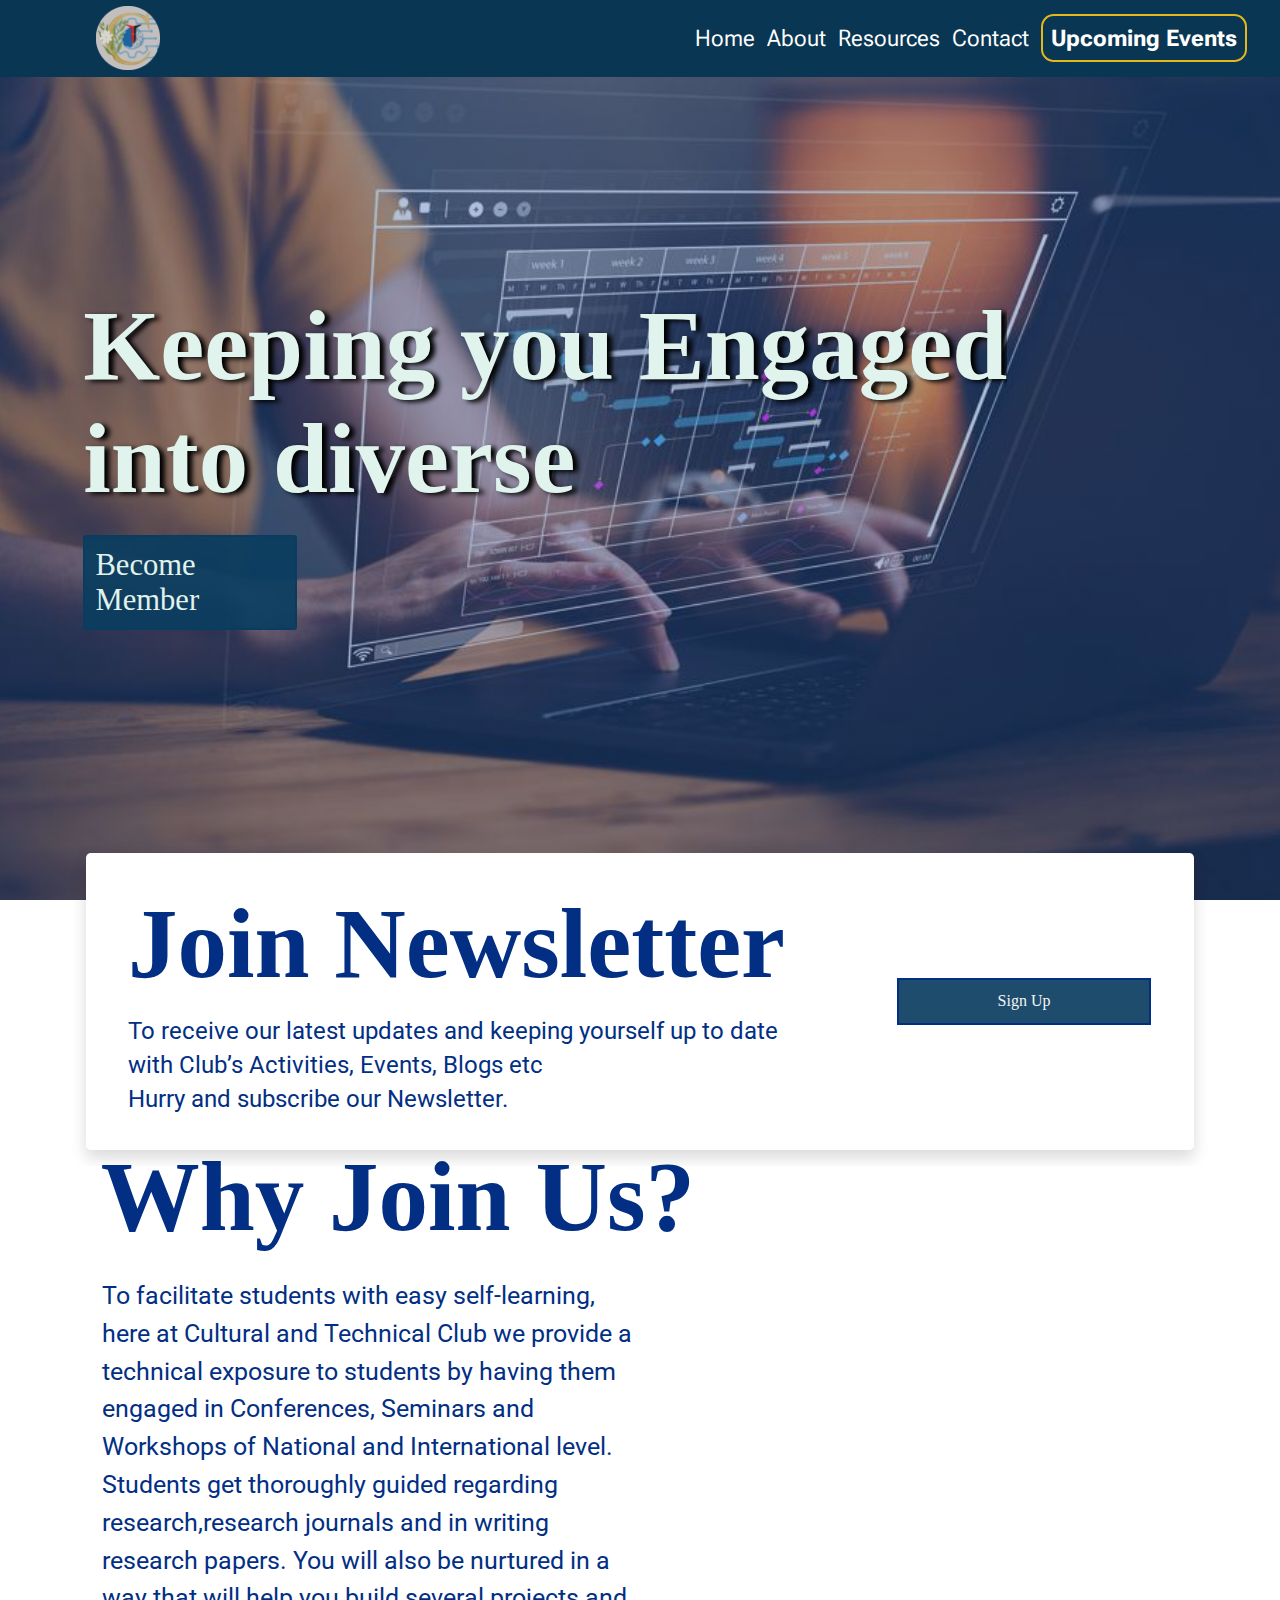
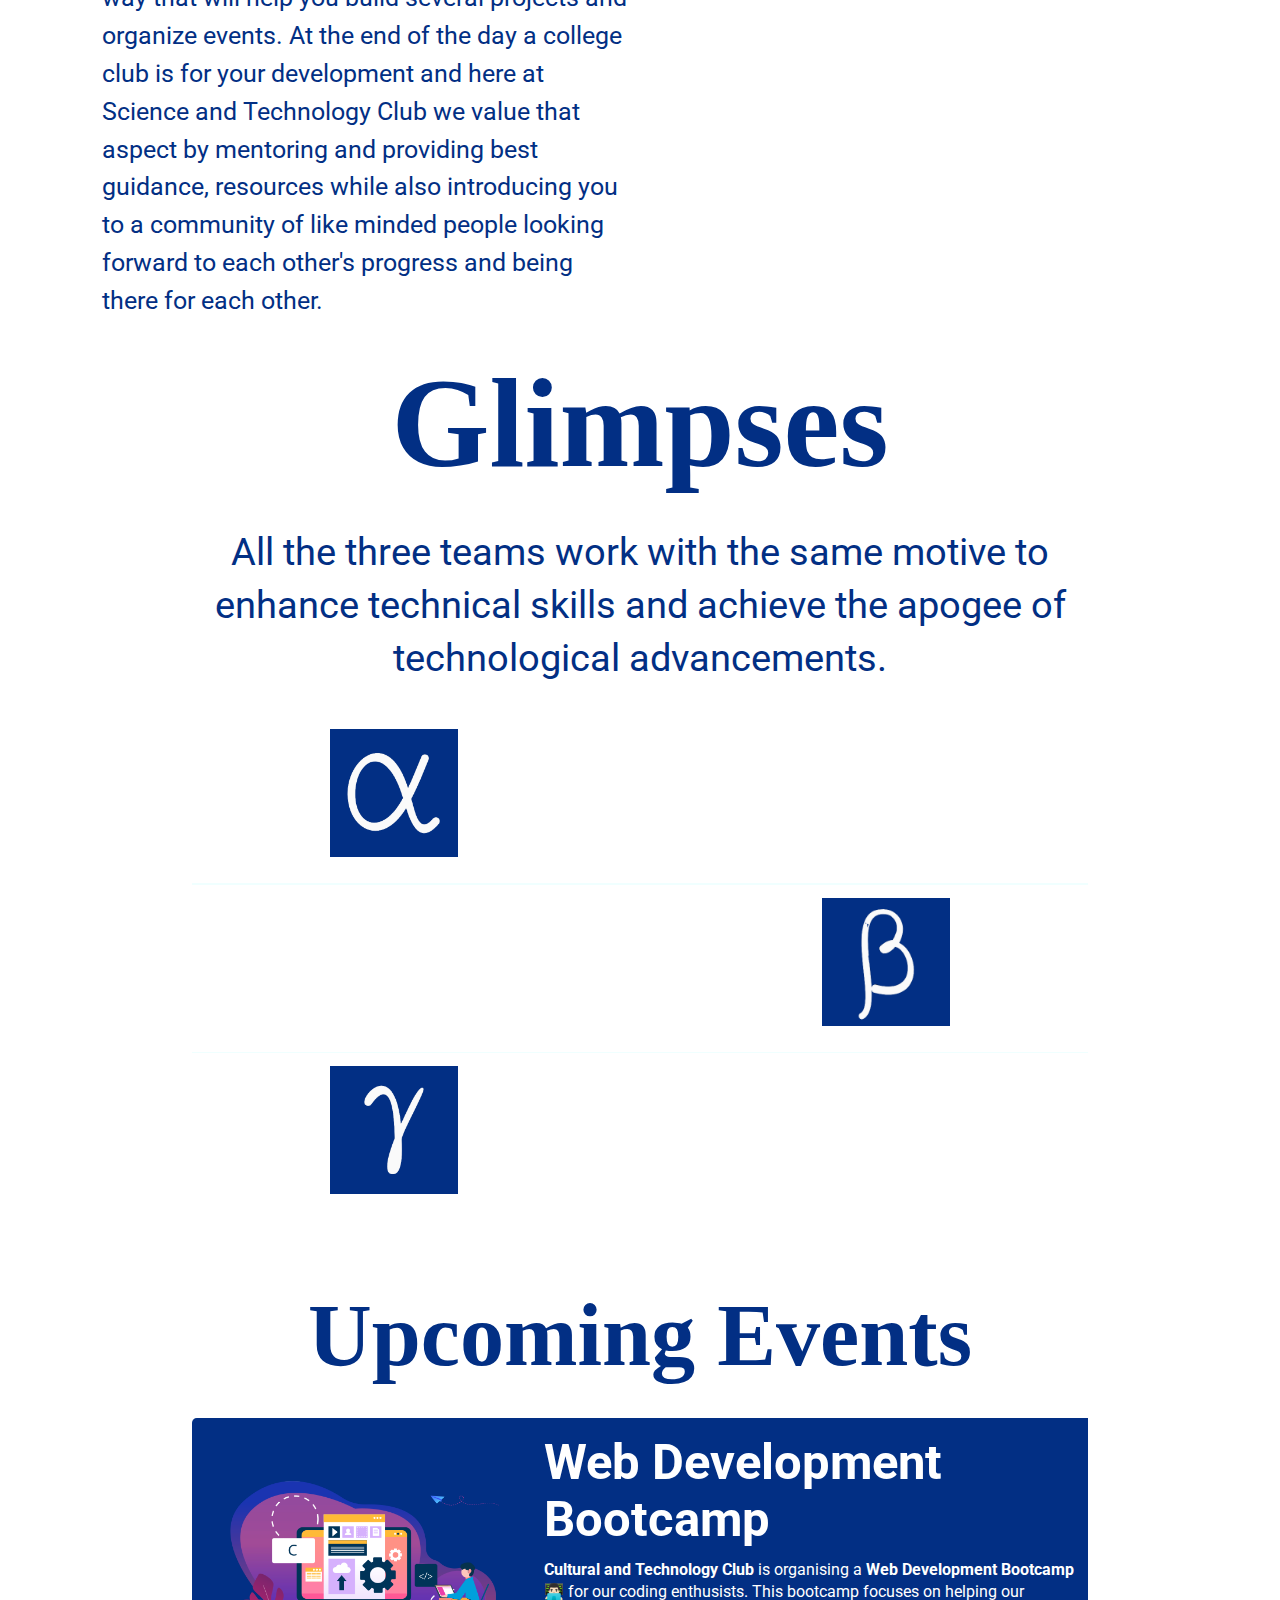
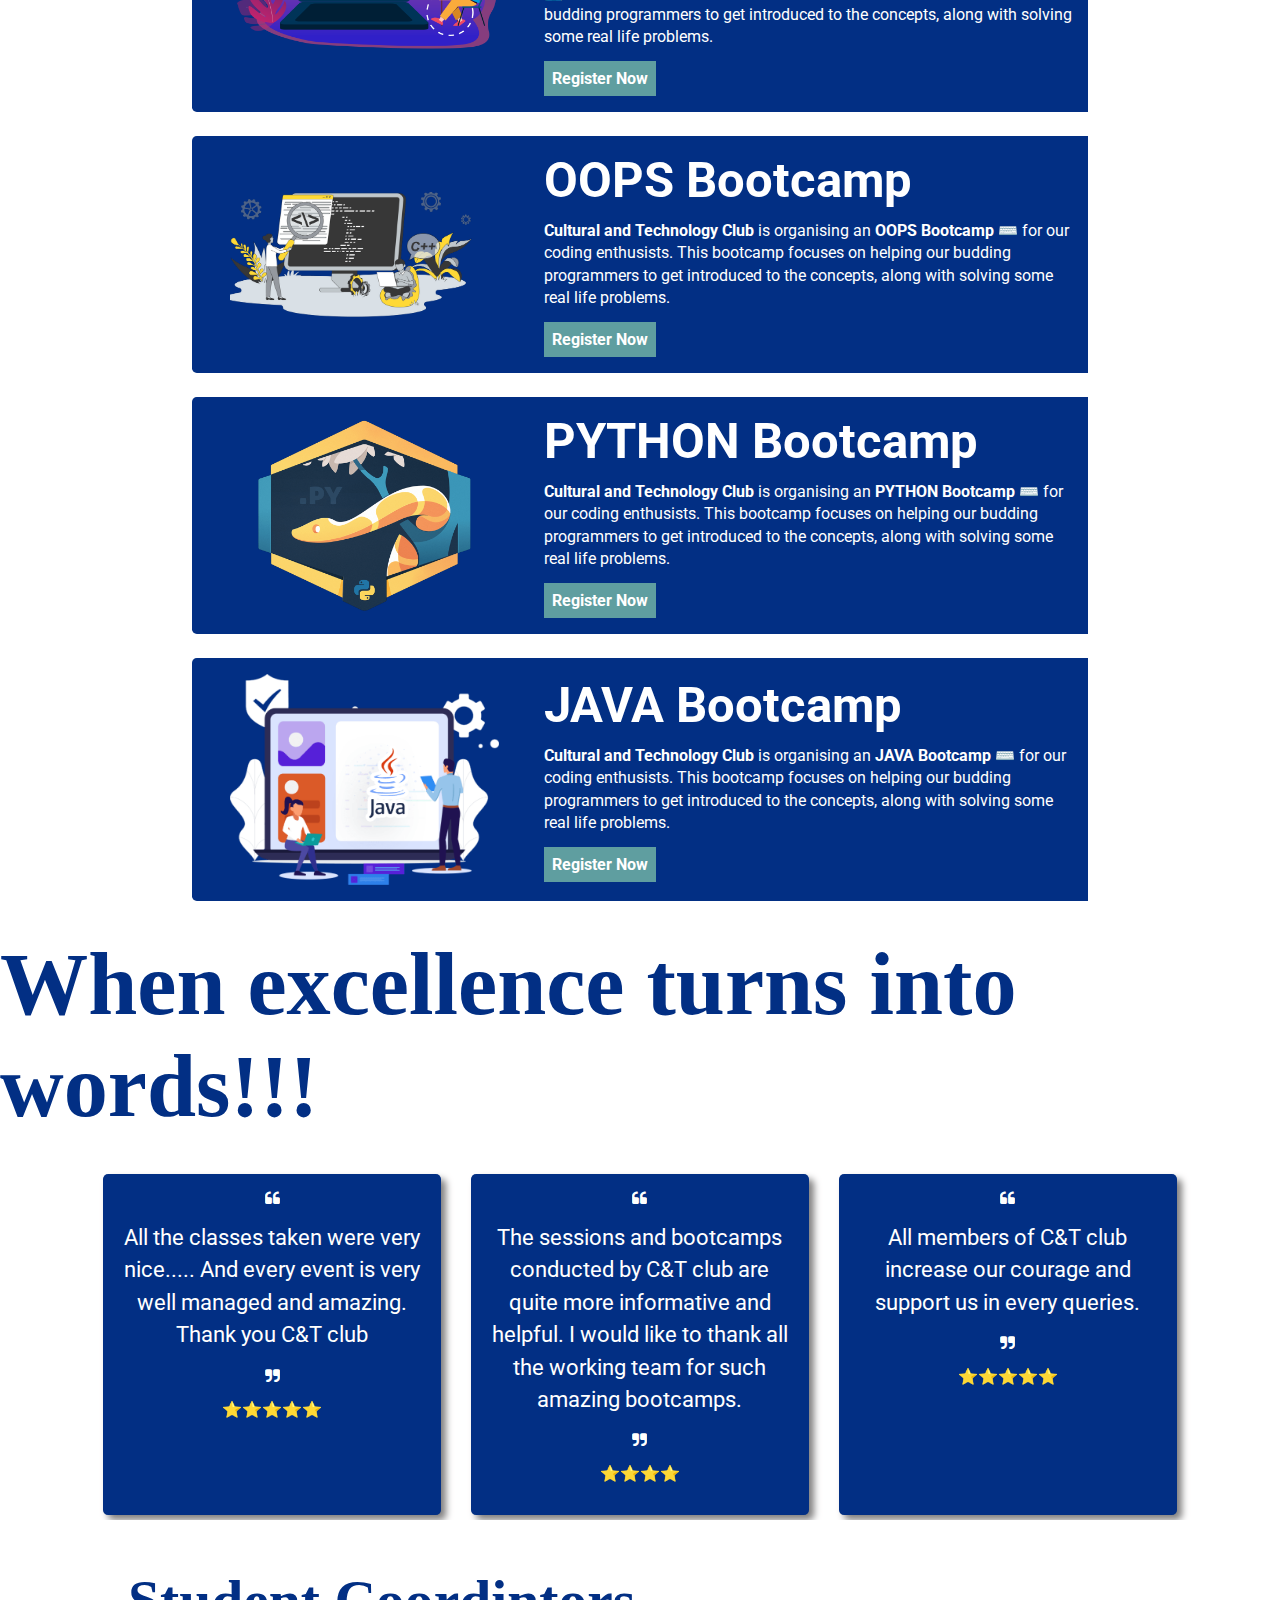
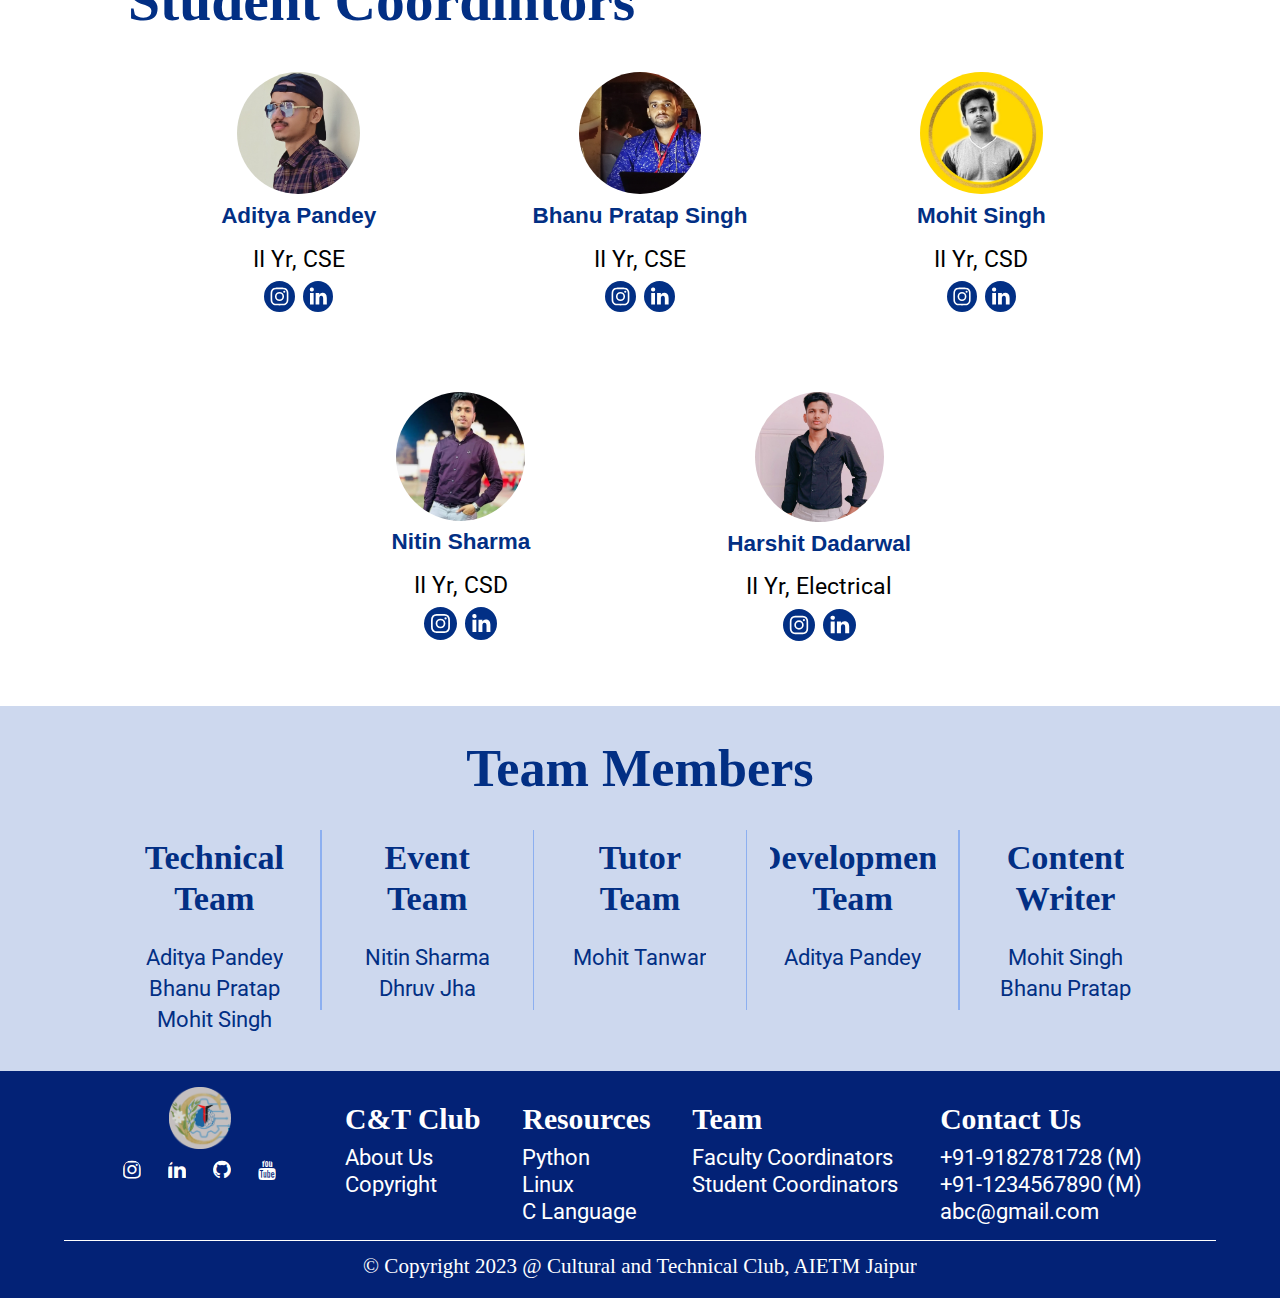
==== commit a9d932c3: "Update index.html" ====
--- a/index.html
+++ b/index.html
@@ -92,7 +92,7 @@
             <div class="para_container">
 
                 <div class="para">
-                    <p>To facilitate students with easy self-learning, here at Science and Technology Club we provide a
+                    <p>To facilitate students with easy self-learning, here at Cultural and Technical Club we provide a
                         technical exposure to students by having them engaged in Conferences, Seminars and Workshops of
                         National and International level. Students get thoroughly guided regarding research,research
                         journals and in writing research papers. You will also be nurtured in a way that will help you
@@ -102,7 +102,7 @@
                         people looking forward to each other's progress and being there for each other.</p>
                 </div>
                 <div class="video">
-                    <iframe src="https://www.youtube.com/embed/KzUIxB-Sfzs" width="75%" height="90%" frameborder="0"
+                    <iframe src="https://www.youtube.com/embed/KzUIxB-Sfzs" frameborder="0"
                         allowfullscreen="true"></iframe>
                 </div>
 
@@ -256,7 +256,7 @@
                             <div class="up">
                                 <p class="left_quote"><i class="fa fa-quote-left"></i></p>
                                 <p class="text">All the classes taken were very nice..... And every event is very well
-                                    managed and amazing. Thank you SnT club
+                                    managed and amazing. Thank you C&T club
                                 </p>
                                 <p class="right_quote"><i class="fa fa-quote-right"></i></p>
                             </div>
@@ -269,12 +269,11 @@
                         <div class="slider2_box2">
                             <div class="up">
                                 <p class="left_quote"><i class="fa fa-quote-left"></i></p>
-                                <p class="text">Lorem ipsum dolor sit amet consectetur, adipisicing elit. Eligendi,
-                                    animi!
+                                <p class="text">The sessions and bootcamps conducted by C&T club are quite more informative and helpful. I would like to thank all the working team for such amazing bootcamps.
                                 </p>
                                 <p class="right_quote"><i class="fa fa-quote-right"></i></p>
                             </div>
-                            <p class="ratings">⭐⭐⭐⭐⭐</p>
+                            <p class="ratings">⭐⭐⭐⭐</p>
                         </div>
                     </div>
 
@@ -283,8 +282,7 @@
                         <div class="slider3_box3">
                             <div class="up">
                                 <p class="left_quote"><i class="fa fa-quote-left"></i></p>
-                                <p class="text">Lorem ipsum dolor sit amet consectetur, adipisicing elit. Eligendi,
-                                    animi!
+                                <p class="text">All members of C&T club increase our courage and support us in every queries.
                                 </p>
                                 <p class="right_quote"><i class="fa fa-quote-right"></i></p>
                             </div>
@@ -468,13 +466,13 @@
                 </div>
                 <div class="first_l">
                     <ul>
-                        <a href="#">
+                        <a href="https://www.instagram.com/cnt_club/">
                             <li><i class="fa fa-instagram"></i></li>
                         </a>
                         <a href="#">
                             <li><i class="fa fa-linkedin"></i></li>
                         </a>
-                        <a href="#">
+                        <a href="https://github.com/CnT-club">
                             <li><i class="fa fa-github"></i></li>
                         </a>
                         <a href="#">
@@ -501,7 +499,7 @@
 
                 <div class="forth">
                     <h4>Team</h4>
-                    <a href="#">Faculty Coordinators</a>
+                    <a href="#faculty_coordinator">Faculty Coordinators</a>
                     <a href="#student_coordinator">Student Coordinators</a>
                 </div>
 
@@ -521,7 +519,7 @@
 
 
         <div class="lower">
-            <p> &copy; Copyright 2022 @ Cultural and Technical Club, AIETM Jaipur</p>
+            <p> &copy; Copyright 2023 @ Cultural and Technical Club, AIETM Jaipur</p>
         </div>
     </div>
 
--- a/styling/techclub.css
+++ b/styling/techclub.css
@@ -101,7 +101,7 @@
 }
 
 .home{
-    background-image: linear-gradient( 0deg, rgba(2, 47, 132, 0.3), rgba(5, 63, 162, 0.3) ), url(img/image1.png);
+    background-image: linear-gradient( 0deg, rgba(2, 47, 132, 0.3), rgba(5, 63, 162, 0.3) ), url(../img/image1.png);
     background-position: center;
     background-size: cover;
     background-repeat: no-repeat;
@@ -209,6 +209,7 @@
     width: 100%;
     display: flex;
     justify-content: center;
+    padding: 1rem 0rem;
 
 }
 
@@ -243,7 +244,7 @@
 
 .left p{
     font-size: 2.7vmin;
-    line-height: 1.4rem;
+    line-height: 1.4;
     color: #022F84;
     margin-top: .9rem;
     font-family: 'Roboto', sans-serif;
@@ -258,7 +259,7 @@
 }
 
 .btn_signup{
-    width: 100%;
+    width: 88%;
     display: flex;
     padding: .8rem;
     justify-content: center;
@@ -310,7 +311,7 @@
     margin-top: 1rem;
     padding: 0rem .4rem;
     font-size: 2.8vmin;
-    line-height: 1.5rem;
+    line-height: 1.5;
     font-family: 'Roboto', sans-serif;
 }
 .video{
@@ -318,6 +319,13 @@
     justify-content: flex-end;
     align-items: center;
     width: 50%;
+
+}
+
+.video iframe{
+    width: 80%;
+    height: 80%;
+    border-radius: 20px;
 }
 
 /* Our Team Section  */
@@ -336,7 +344,7 @@
     color: #022F84;
     justify-content: center;
     font-size: 4.2vmin;
-    line-height: 2.1rem;
+    line-height: 1.4;
     margin-top: 1.9rem;
 }
 .subheading p{
@@ -350,7 +358,7 @@
 /* Team Section  */
 .teams{
     width: 100%;
-    background-image: linear-gradient( 0deg, rgba(2, 48, 132, 0.7), rgba(3, 47, 124, 0.54) ), url(img/trial.png);
+    background-image: linear-gradient( 0deg, rgba(2, 48, 132, 0.7), rgba(3, 47, 124, 0.54) ), url(../img/trial.png);
     background-position: center;
     background-attachment: fixed;
     background-repeat: no-repeat;
@@ -380,7 +388,7 @@
     display: flex;
     color: white;
     font-family: 'Roboto', sans-serif;
-    line-height: 1.6rem;
+    line-height: 1.4;
     font-size: 2.8vmin;
     flex-direction: column;
     justify-content: center;
@@ -400,7 +408,7 @@
     display: flex;
     color: white;
     font-family: 'Roboto', sans-serif;
-    line-height: 1.6rem;
+    line-height: 1.4;
     font-size: 2.8vmin;
     flex-direction: column;
     justify-content: center;
@@ -411,7 +419,7 @@
     width: 45%;
     color: white;
     font-family: 'Roboto', sans-serif;
-    line-height: 1.6rem;
+    line-height: 1.4;
     font-size: 2.8vmin;
     /* flex-direction: column;
     justify-content: center;
@@ -442,7 +450,7 @@
     width: 45%;
     color: white;
     font-family: 'Roboto', sans-serif;
-    line-height: 1.6rem;
+    line-height: 1.4;
     font-size: 2.8vmin;
     flex-direction: column;
     justify-content: center;
@@ -515,7 +523,7 @@
 }
 .camp1 p, .camp2 p, .camp3 p, .camp4 p{
     margin-top: .7rem;
-    line-height: 1.28rem;
+    line-height: 1.39;
 }
 
 .camp1 .right h3, .camp2 .right h3, .camp3 .right h3, .camp4 .right h3{
@@ -603,17 +611,23 @@
     font-weight: 900;
 }
 .testinomial_slider_middle{
-    width: 80%;
-    height: 55vh;
+    width: 90%;
+    height: auto;
     margin-left: auto;
     margin-right: auto;
 }
 
+.slider_row{
+    display: flex;
+    flex-direction: row;
+    justify-content: center;
+}
+
 .slider_inner{
     display: flex;
     flex-direction: row;
     width: 100%;
-    height: 42vh;
+    height: auto;
     padding: 0rem .6rem;
 }
 
@@ -622,10 +636,11 @@
     flex-direction: row;
     justify-content: space-evenly;
     width: 100%;
+    padding: 0.3rem 0rem;
 }
 .test1 .slider1, .slider2, .slider3{
     width: 27%;
-    height: 42vh;
+    height: auto;
     padding: 1rem;
     background-color: #022F84;
     color: white;
@@ -647,10 +662,10 @@
     display: flex;
     flex-direction: column;
     justify-content: space-between;
-    height: 42vh;
+    height: auto;
 }
 .slider1_box1 .up, .slider2_box2 .up, .slider3_box3 .up{
-    height: 30vh;
+    height: auto;
 }
 
 /* Student Coordinators Section  */
@@ -899,4 +914,4 @@
 }
 .footer .lower p{
     font-size: 2.34vmin;
-}+}
--- a/styling/techclub_mobile.css
+++ b/styling/techclub_mobile.css
@@ -40,11 +40,11 @@
     }
 
     .links-toggle {
-        transition: 0.4s;
+        transition: 0.65s ease;
         margin-top: -990px;
         background-color: rgb(86, 125, 137);
         flex-direction: column;
-        height: 40vh;
+        height: 30vh;
         width: 100%;
         border-bottom-left-radius: 1rem;
         border-bottom-right-radius: 1rem;
@@ -62,6 +62,12 @@
         margin-top: 0px;
     }
 
+    /* Home Section  */
+
+    .home{
+        overflow-y: hidden;
+    }
+
     /* Newsletter Section  */
     .mobile_newsletter {
         display: block;
@@ -79,12 +85,12 @@
     }
 
     .newsletter_flex .left {
-        width: 80%;
+        width: 90%;
     }
 
     .newsletter_flex .right {
         justify-content: flex-start;
-        width: 60%;
+        width: 90%;
     }
 
     .left h1 {
@@ -99,7 +105,7 @@
     .btn_signup {
         margin-top: 2rem;
         padding: 0.49rem;
-        font-size: 5.4vmin;
+        font-size: 5.1vmin;
     }
 
     .news {
@@ -129,7 +135,7 @@
     }
 
     .para_container .para p {
-        line-height: 1.40rem;
+        line-height: 1.30;
     font-size: 4.5vmin;
     }
 
@@ -140,8 +146,8 @@
     }
 
     .para_container .video iframe {
-        width: 95%;
-        height: 100%;
+        width: 90%;
+        height: 97%;
     }
 
     /* Glipses Section  */
@@ -151,7 +157,7 @@
 
     .subheading {
         font-size: 5.1vmin;
-    line-height: 1.56rem;
+        line-height: 1.50;
     }
 
     .subheading p {
@@ -179,7 +185,7 @@
     .team2 .desc,
     .team3 .desc {
         width: 100%;
-        line-height: 1.5rem;
+        line-height: 1.5;
         margin-top: .4rem;
         text-align: center;
         align-items: center;
@@ -194,7 +200,7 @@
         display: flex;
         flex-direction: column;
         width: 100%;
-        line-height: 1.5rem;
+        line-height: 1.5;
         margin-top: 0.4rem;
         text-align: center;
         align-items: center;
@@ -263,14 +269,41 @@
 
     .testinomial_slider_middle {
         width: 90%;
+        height: auto;
     }
 
     .slider_inner {
         padding: 0rem;
+        height: auto;
+        flex-direction: column;
+    }
+
+    .slider_inner .test1{
+        flex-direction: column;
+        align-items: center;
+    }
+
+    .test1 .slider1, .test1 .slider2, .test1 .slider3 {
+        width: 60%;
+        margin-top: .4rem;
+        height: auto;
+    }
+
+    .slider1_box1 .up{
+        height: auto;
+    }
+
+    .slider1_box1, .slider2_box2, .slider3_box3{
+        height: auto;
+    }
+
+    .fa{
+        font-size: 1rem;
     }
 
     .ratings {
         font-size: 3vmin;
+        margin-bottom: 0rem;
     }
 
     /* Students Coordinator Section  */
@@ -289,7 +322,7 @@
     }
 
     .text {
-        margin-bottom: 0rem;
+        margin-bottom: .5rem;
         font-size: 2.82vmin;
     }
 
@@ -320,19 +353,19 @@
         width: 13%;
         height: 13%;
     }
-
+    
     .stteam1 h3,
     .stteam2 h3,
     .stteam3 h3,
     .stteam4 h3,
     .stteam5 h3,
     .stteam6 h3 {
-        font-size: 3.3vmin;
+        font-size: 3.93vmin;
         margin-bottom: 0.5rem;
     }
 
     .stteam p {
-        font-size: 2.2vmin;
+        font-size: 2.8vmin;
     }
 
     .stteam a {
@@ -346,6 +379,7 @@
     .stteam5,
     .stteam6 {
         margin-bottom: 1rem;
+        width: 46%;
     }
 
     .stteam {
@@ -355,6 +389,7 @@
     /* Teams  */
     .stteam {
         width: 96%;
+        flex-wrap: wrap;
     }
 
     .vertical_line {
@@ -388,4 +423,4 @@
         text-align: center;
     }
 
-}+}
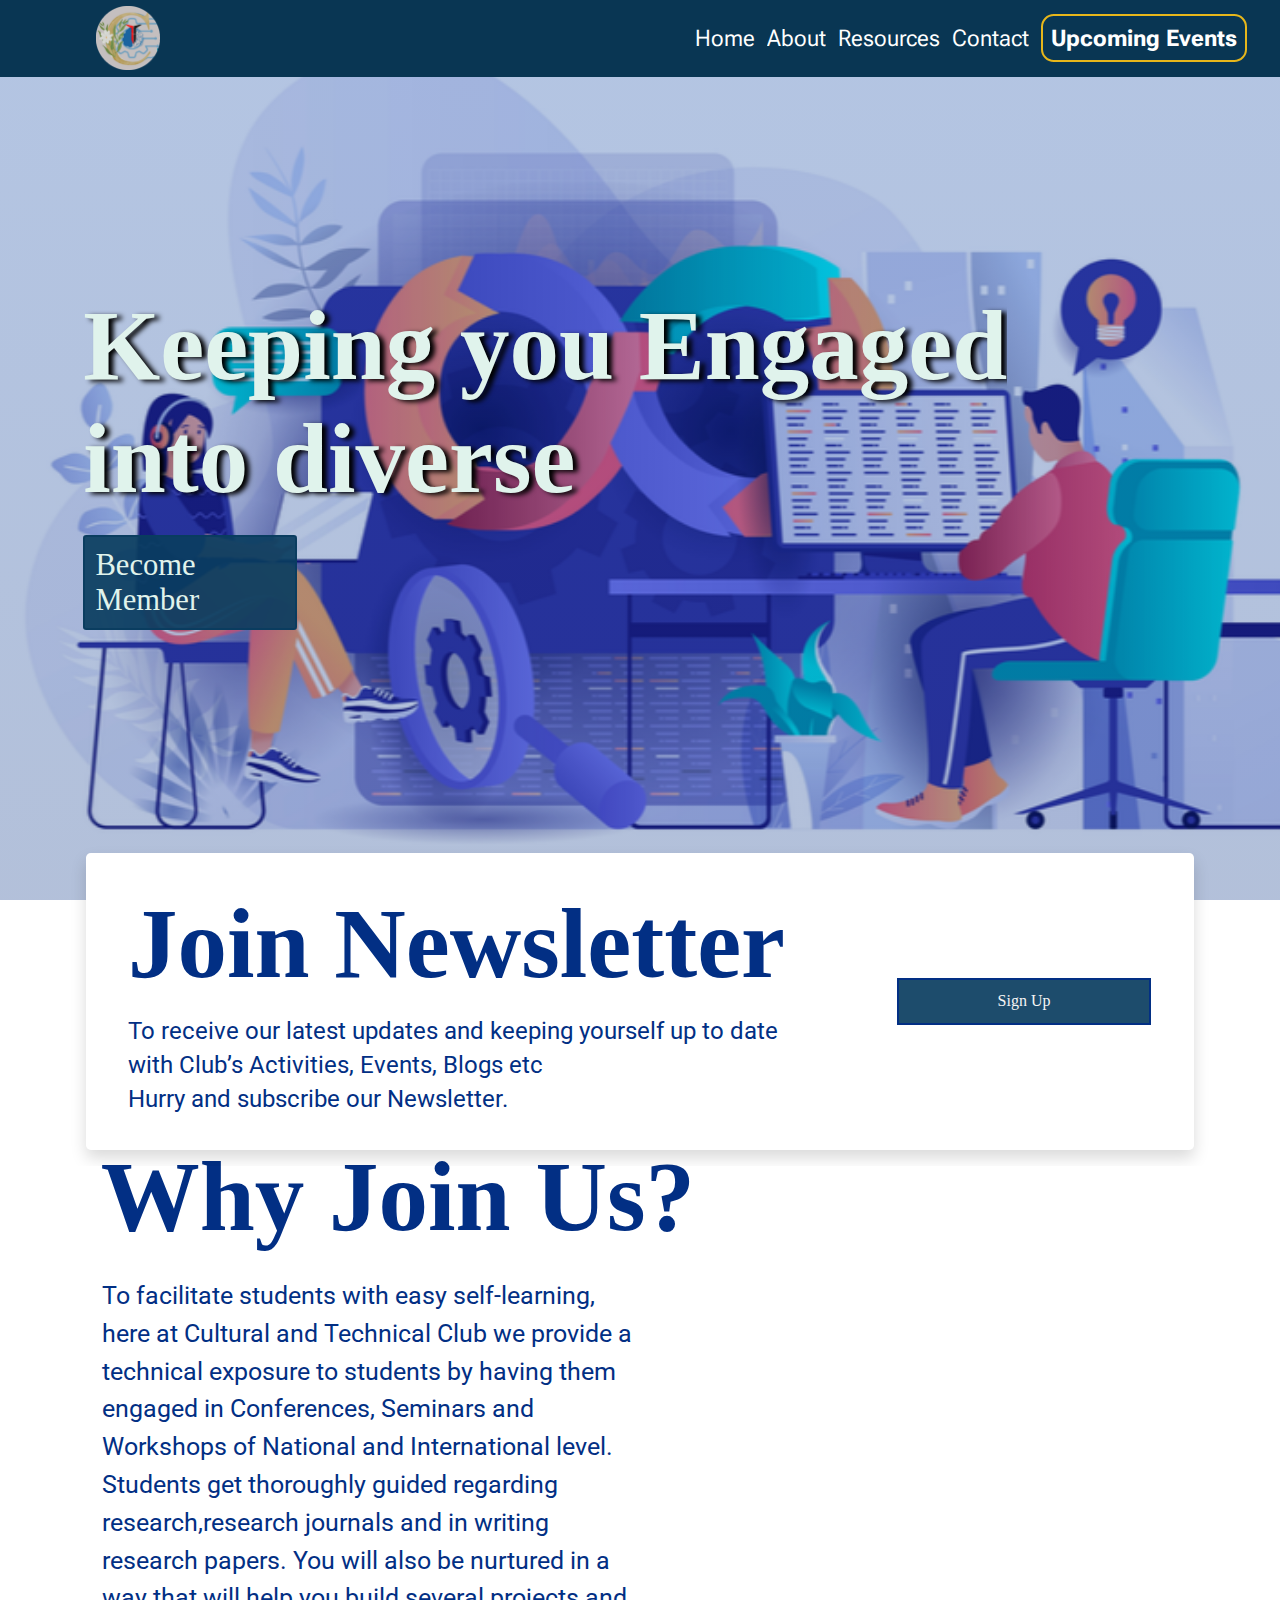
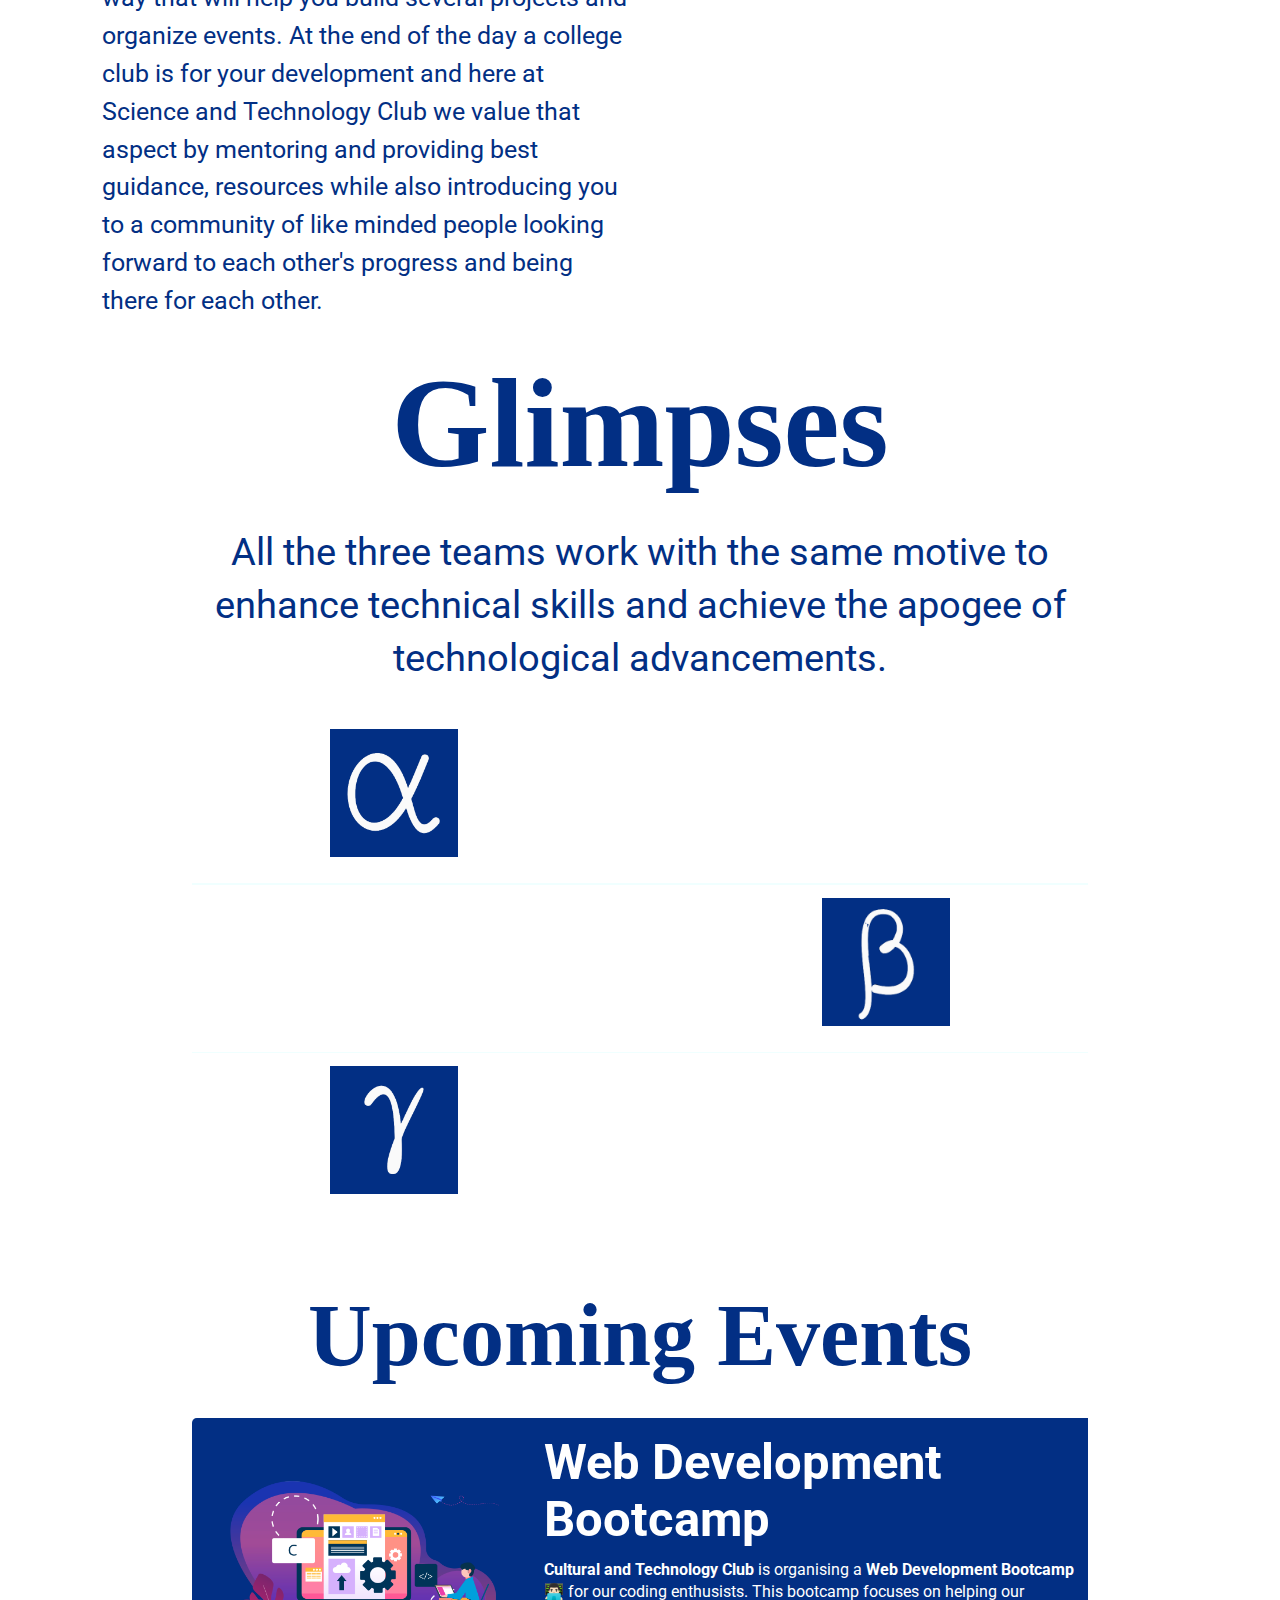
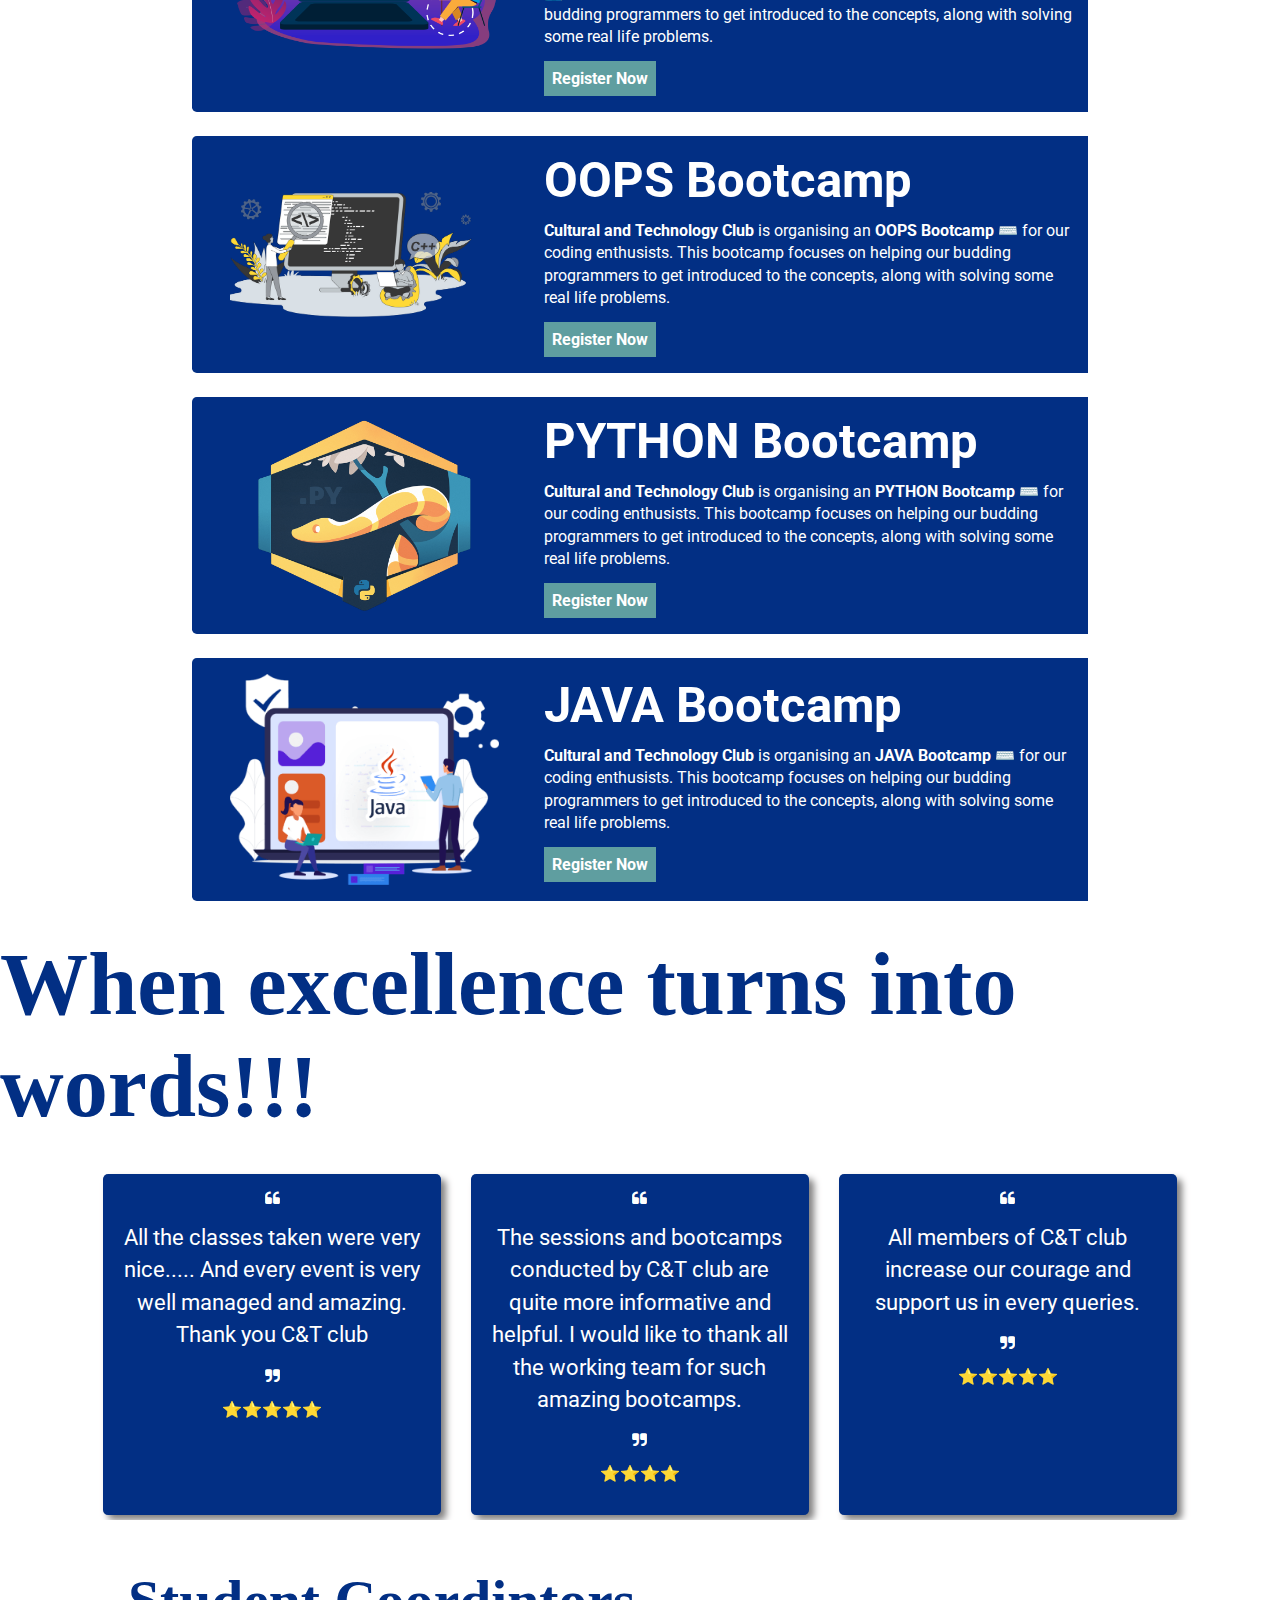
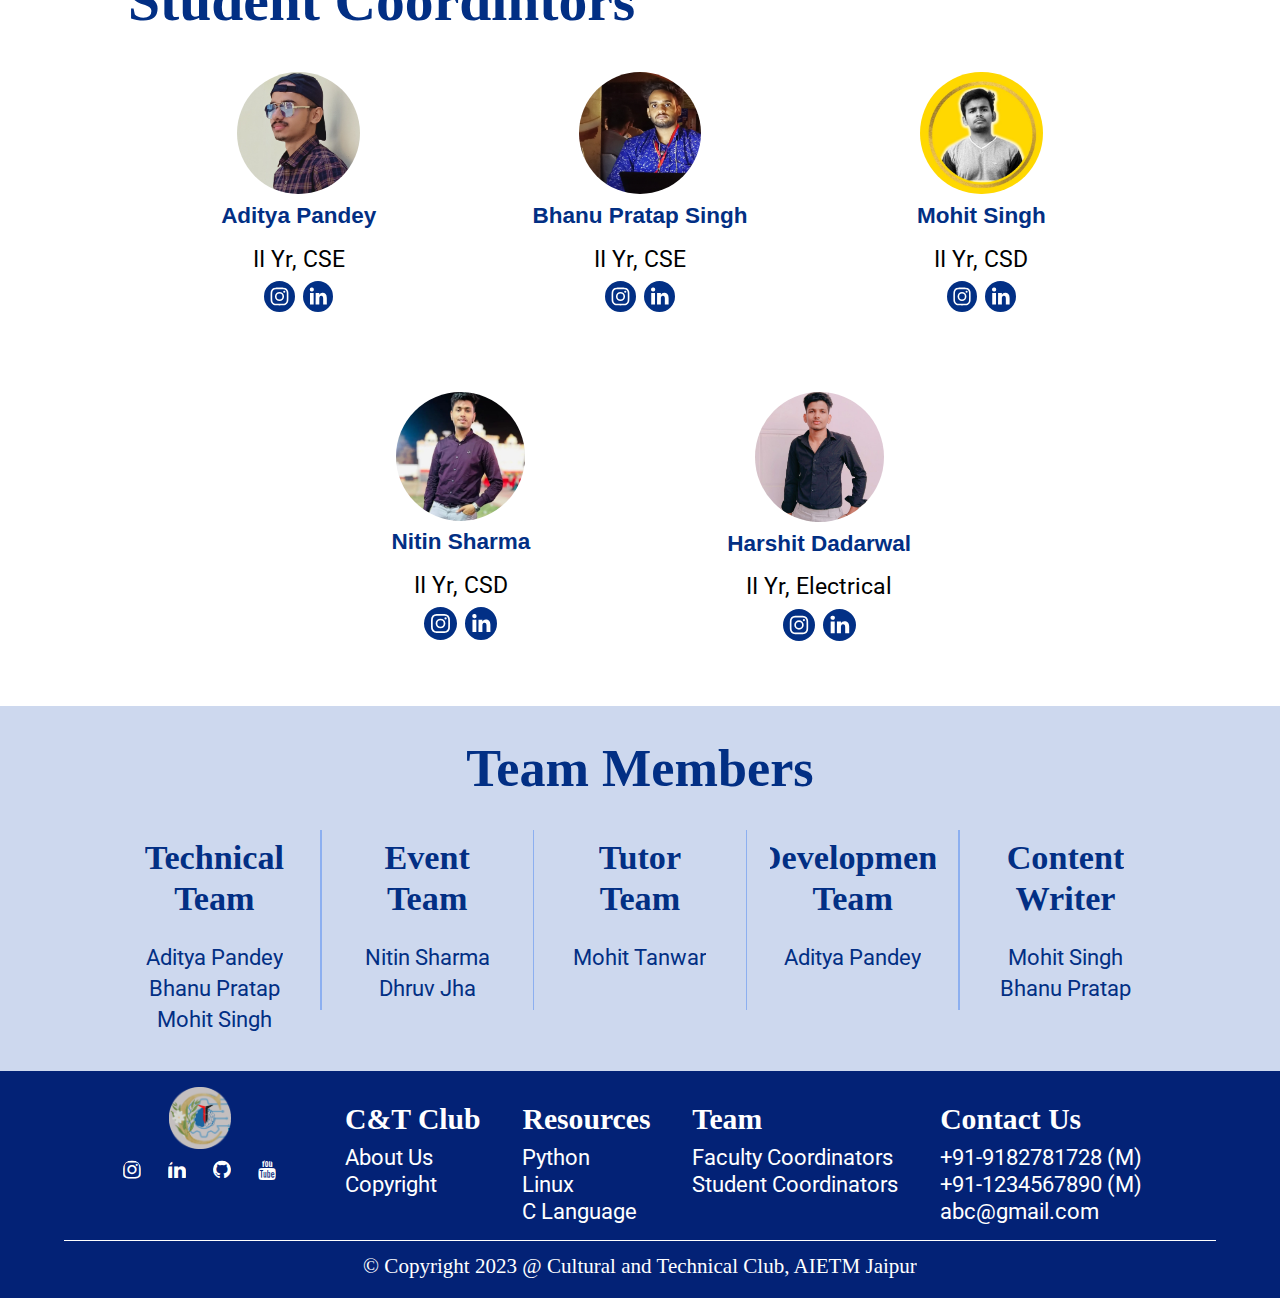
==== commit 53e582dc: "Update index.html" ====
--- a/index.html
+++ b/index.html
@@ -12,7 +12,7 @@
 
     <link rel="stylesheet" href="https://stackpath.bootstrapcdn.com/font-awesome/4.7.0/css/font-awesome.min.css">
 
-    <link rel="icon" href="https://cdn-icons-png.flaticon.com/512/2694/2694997.png" type="jpeg/png">
+    <link rel="icon" href="https://cdn-icons-png.flaticon.com/512/901/901002.png" type="jpeg/png">
     <!-- Styling  -->
     <link rel="stylesheet" href="styling/techclub.css">
     <link rel="stylesheet" href="styling/techclub_mobile.css">
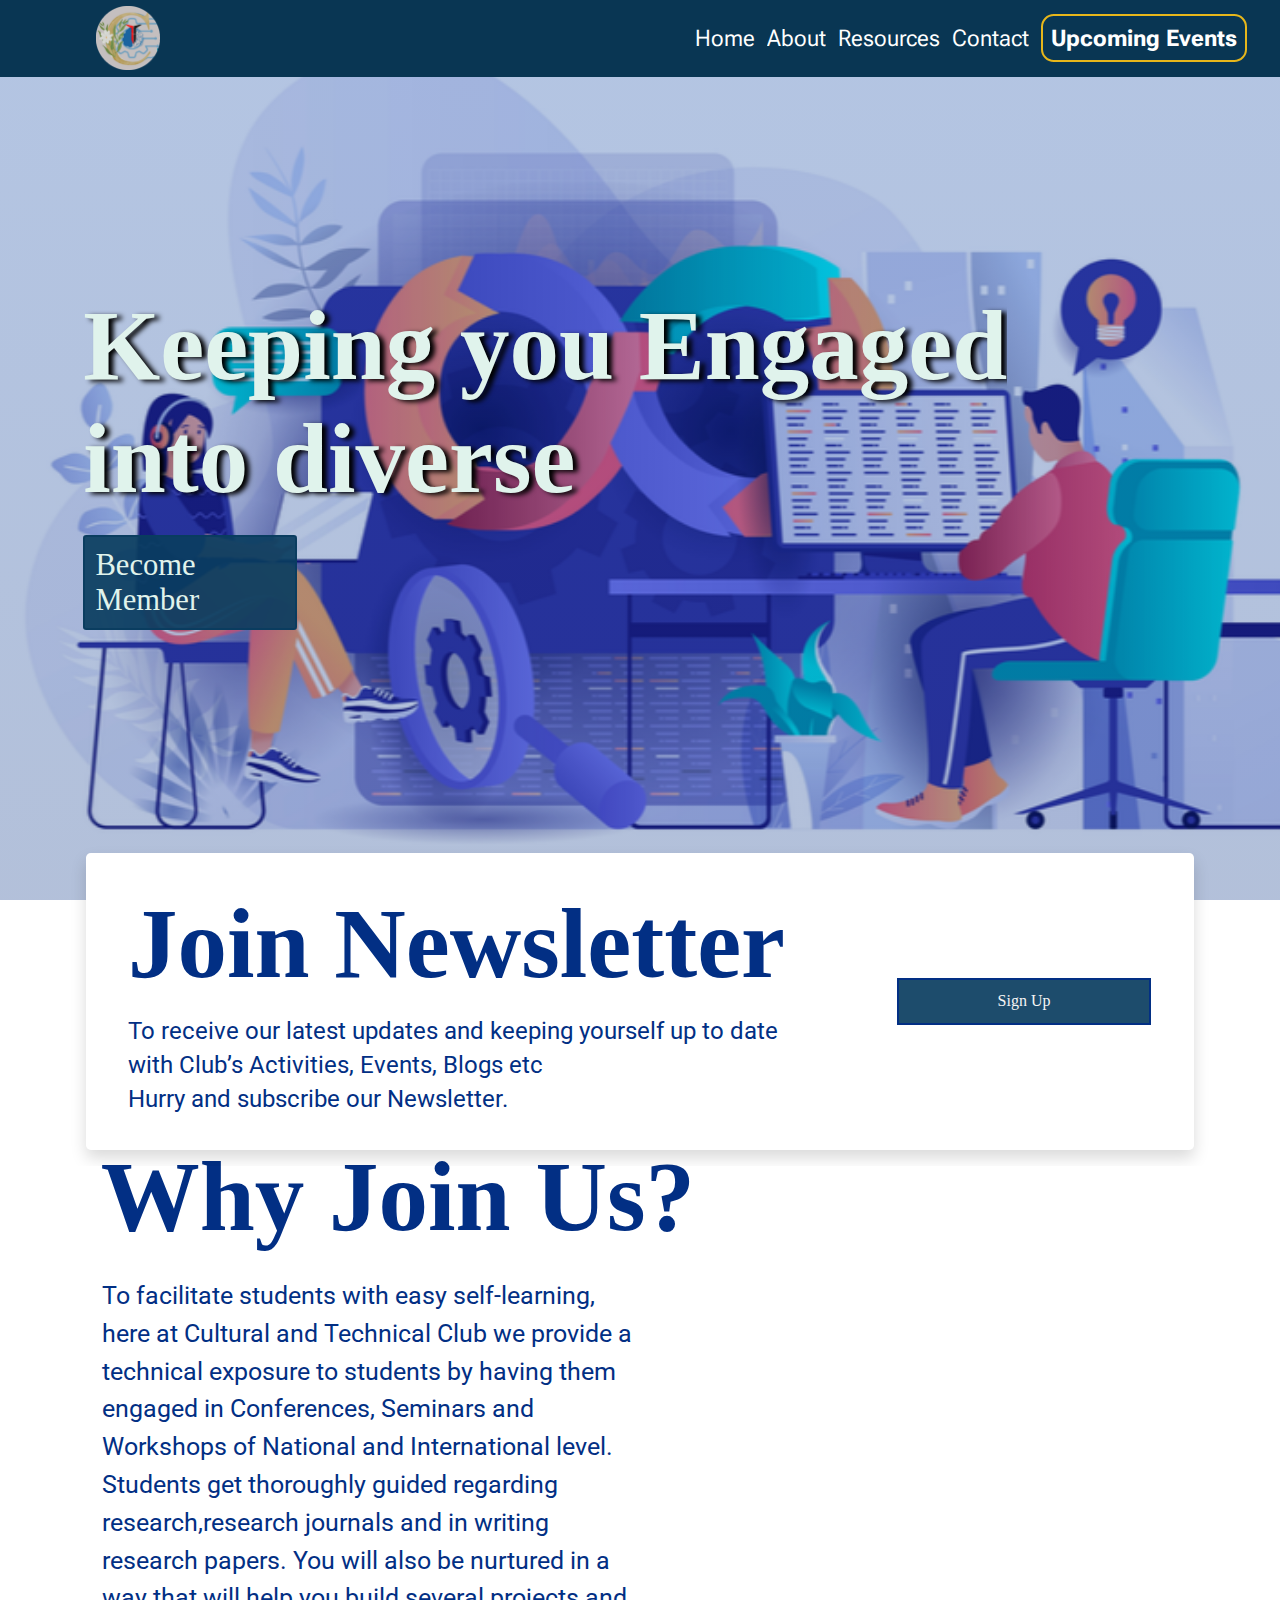
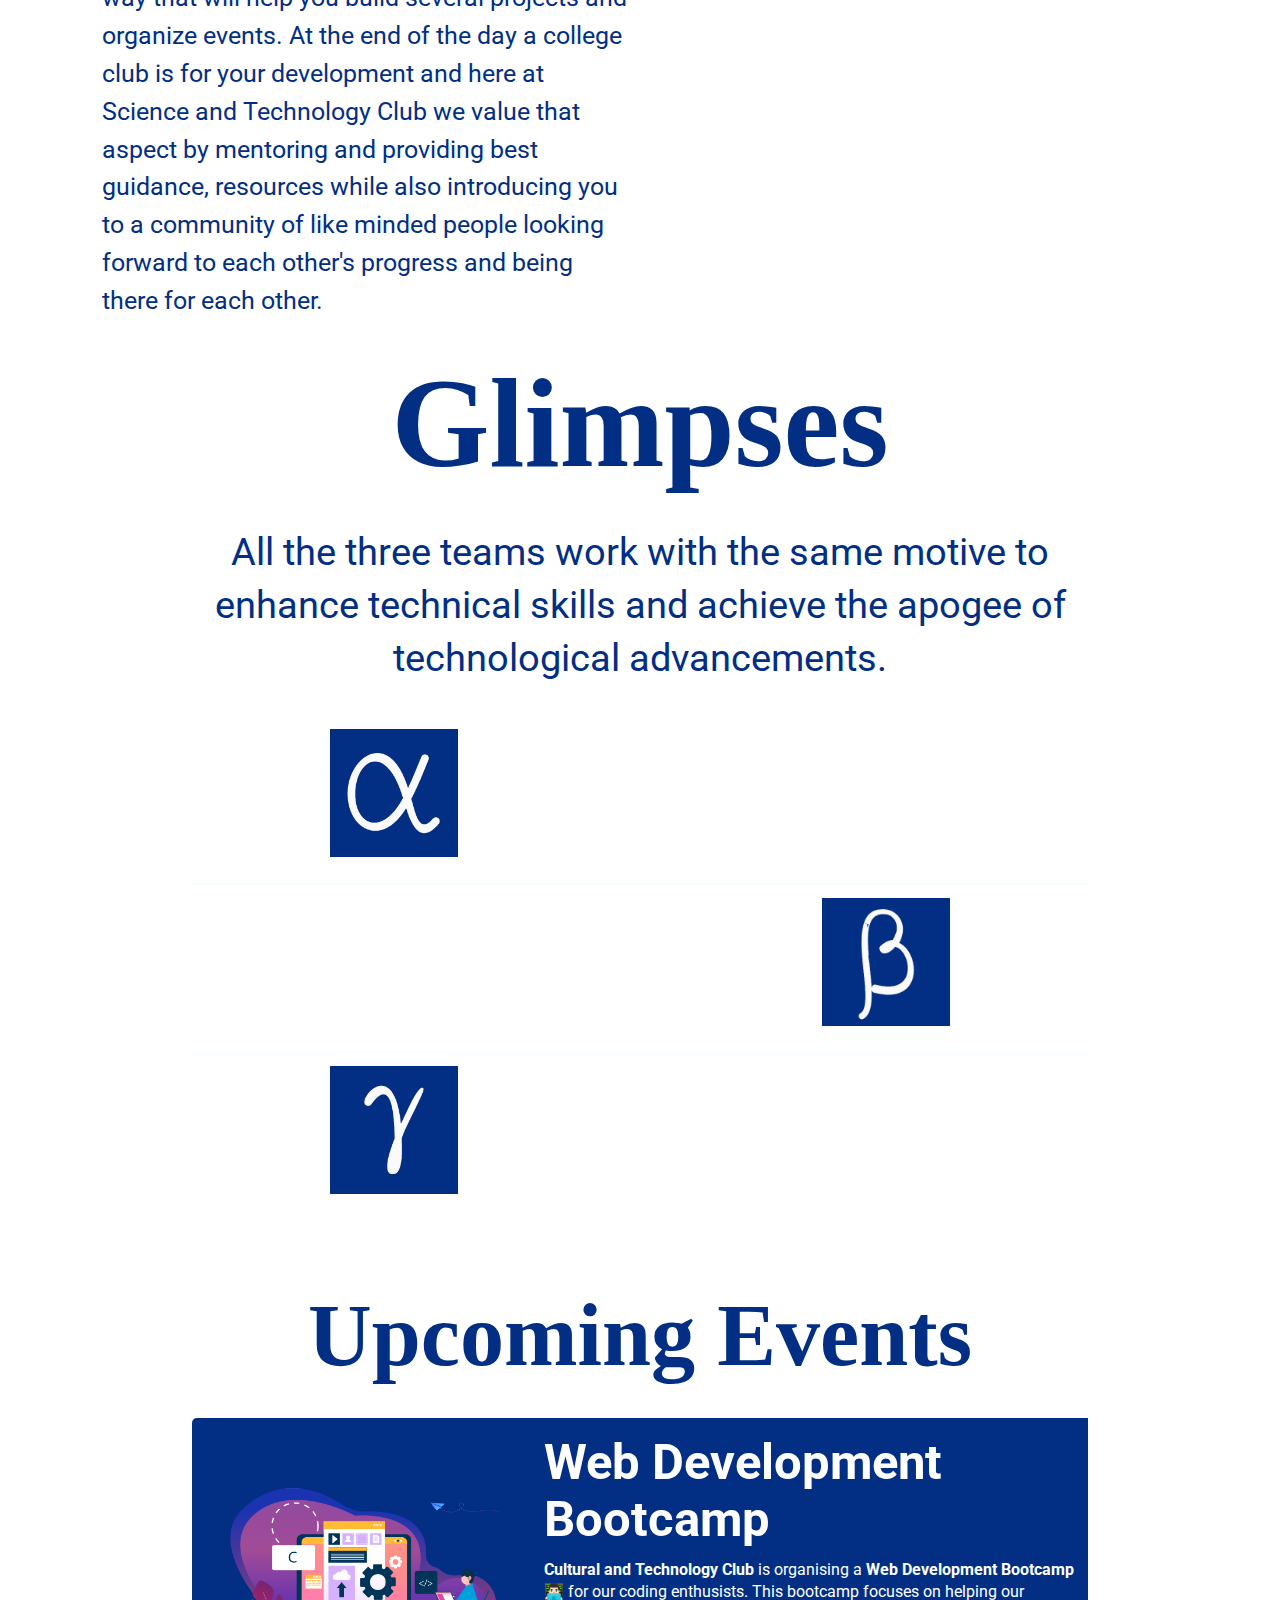
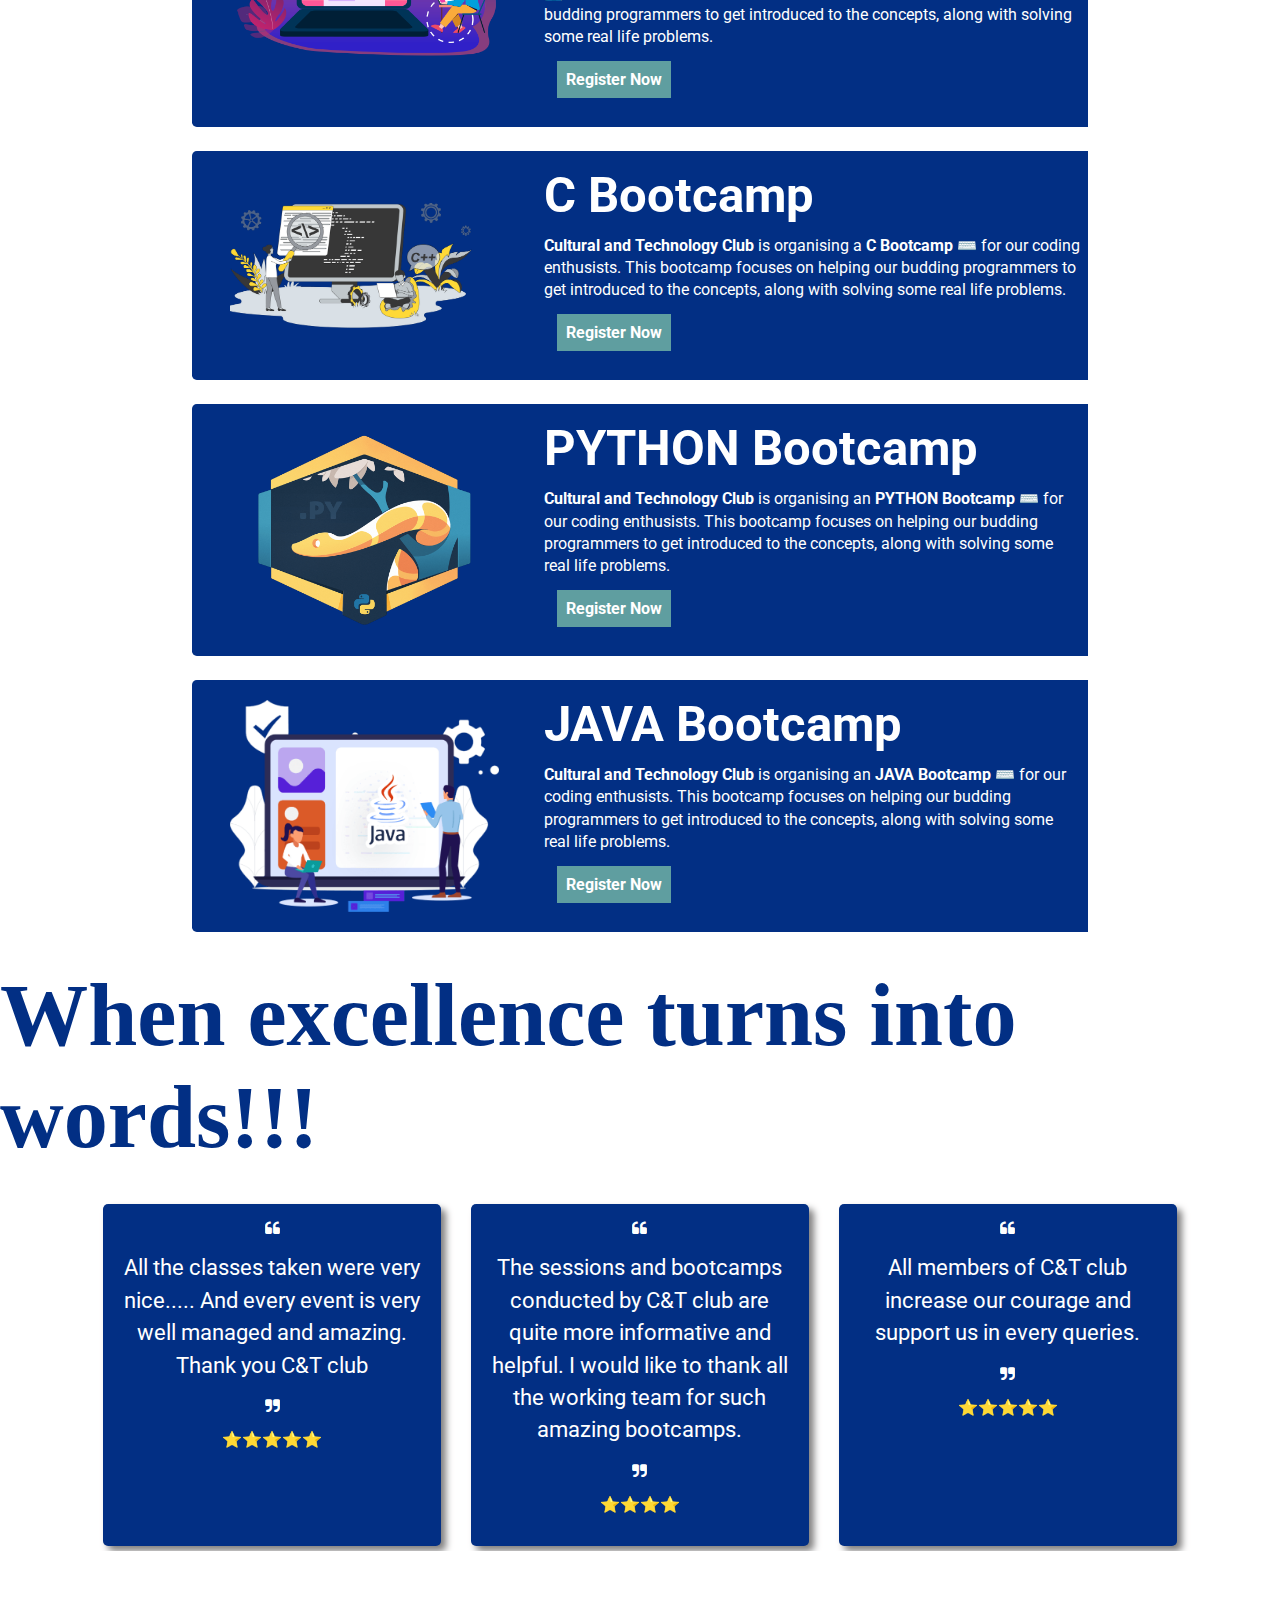
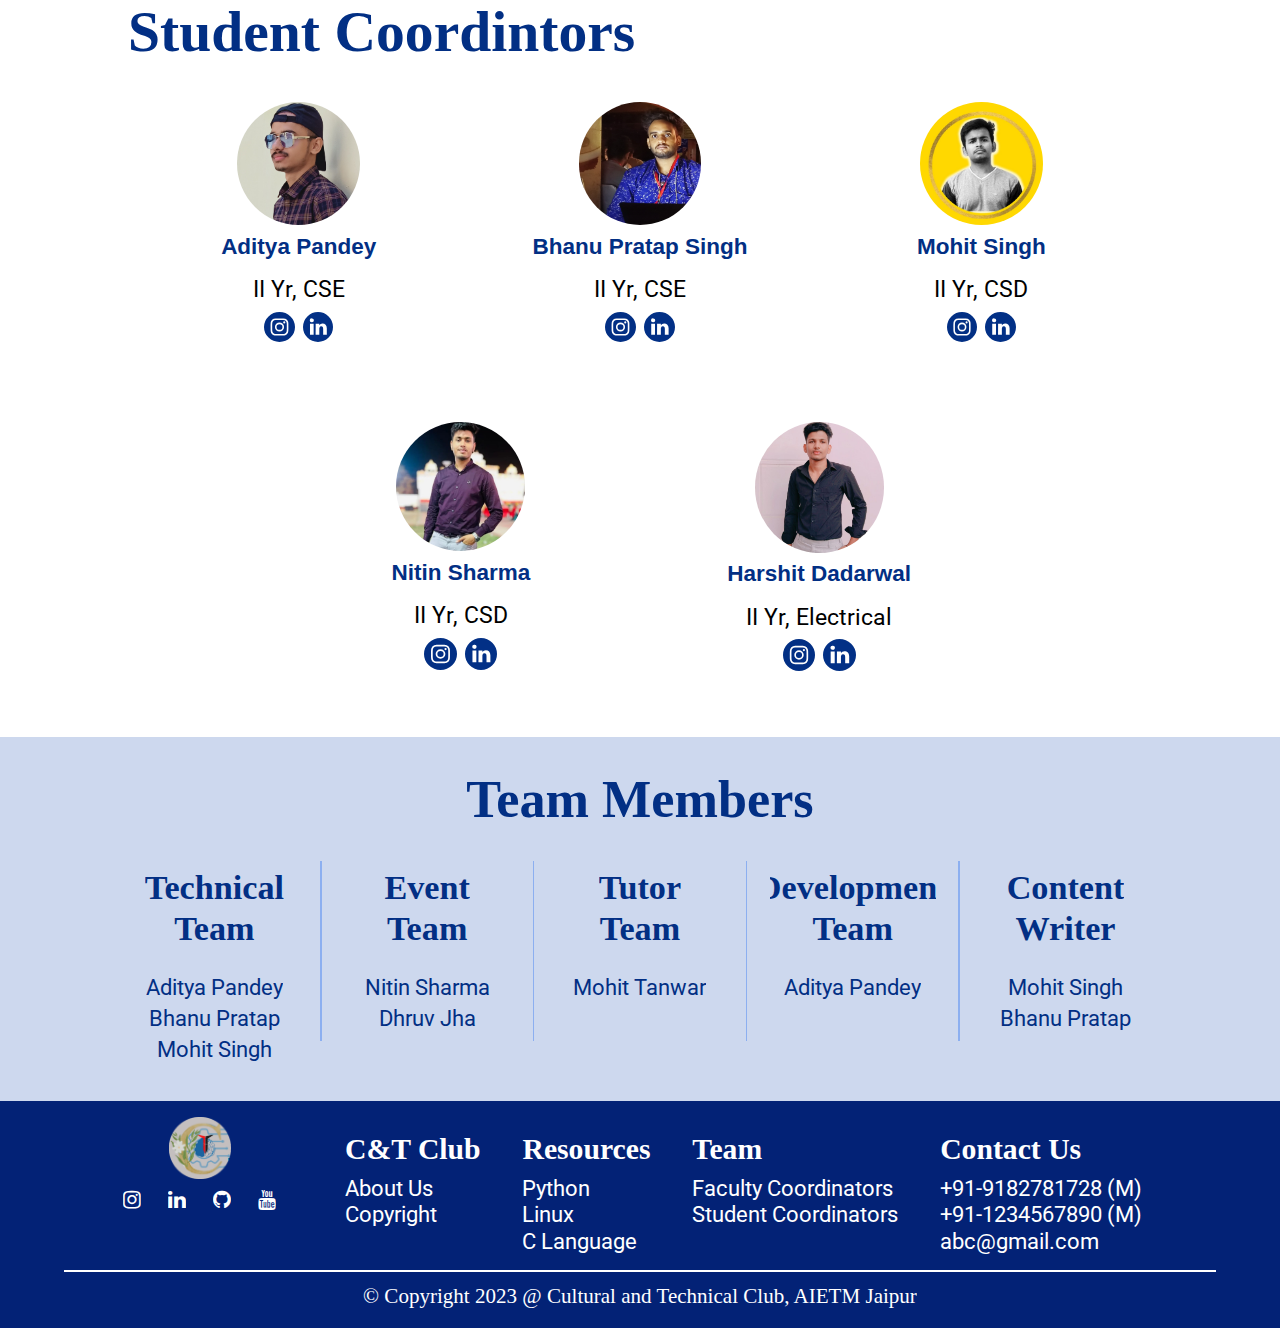
==== commit 03fe765f: "Add files via upload" ====
--- a/index.html
+++ b/index.html
@@ -188,7 +188,7 @@
                             Development Bootcamp</span> 👨🏻‍💻 for our coding enthusists. This bootcamp focuses on
                         helping our budding programmers to get introduced to the concepts, along with solving some real
                         life problems.</p>
-                    <a href="#" target="_blank">Register Now</a>
+                    <a href="webdev_camp.html" target="_blank">Register Now</a>
                 </div>
             </div>
 
@@ -199,11 +199,11 @@
                 </div>
 
                 <div class="right">
-                    <h3>OOPS Bootcamp</h3>
-                    <p> <span class="bold">Cultural and Technology Club</span> is organising an <span class="bold">OOPS
+                    <h3>C Bootcamp</h3>
+                    <p> <span class="bold">Cultural and Technology Club</span> is organising a <span class="bold">C
                             Bootcamp</span> ⌨️ for our coding enthusists. This bootcamp focuses on helping our budding
                         programmers to get introduced to the concepts, along with solving some real life problems.</p>
-                    <a href="#" target="_blank">Register Now</a>
+                    <a href="c_camp.html" target="_blank">Register Now</a>
                 </div>
             </div>
 
@@ -218,7 +218,7 @@
                     <p><span class="bold">Cultural and Technology Club</span> is organising an <span class="bold">PYTHON
                             Bootcamp</span> ⌨️ for our coding enthusists. This bootcamp focuses on helping our budding
                         programmers to get introduced to the concepts, along with solving some real life problems.</p>
-                    <a href="#" target="_blank">Register Now</a>
+                    <a href="python_camp.html" target="_blank">Register Now</a>
                 </div>
             </div>
 
@@ -233,7 +233,7 @@
                     <p><span class="bold">Cultural and Technology Club</span> is organising an <span class="bold">JAVA
                             Bootcamp</span> ⌨️ for our coding enthusists. This bootcamp focuses on helping our budding
                         programmers to get introduced to the concepts, along with solving some real life problems.</p>
-                    <a href="#" target="_blank">Register Now</a>
+                    <a href="java_camp.html" target="_blank">Register Now</a>
                 </div>
             </div>
         </div>
@@ -401,13 +401,13 @@
         <div class="stteam">
             <div class="stteam1">
                 <h3>Technical<br>Team</h3>
-                <a href="#">
+                <a href="">
                     <p>Aditya Pandey</p>
                 </a>
-                <a href="#">
+                <a href="">
                     <p>Bhanu Pratap</p>
                 </a>
-                <a href="#">
+                <a href="">
                     <p>Mohit Singh</p>
                 </a>
             </div>
@@ -416,10 +416,10 @@
 
             <div class="stteam2">
                 <h3>Event<br>Team</h3>
-                <a href="#">
+                <a href="">
                     <p>Nitin Sharma</p>
                 </a>
-                <a href="#">
+                <a href="">
                     <p>Dhruv Jha</p>
                 </a>
             </div>
@@ -428,7 +428,7 @@
 
             <div class="stteam3">
                 <h3>Tutor<br>Team</h3>
-                <a href="#">
+                <a href="">
                     <p>Mohit Tanwar</p>
                 </a>
             </div>
@@ -437,7 +437,7 @@
 
             <div class="stteam4">
                 <h3>Development<br>Team</h3>
-                <a href="#">
+                <a href="">
                     <p>Aditya Pandey</p>
                 </a>
             </div>
@@ -446,10 +446,10 @@
 
             <div class="stteam5">
                 <h3>Content<br>Writer</h3>
-                <a href="#">
+                <a href="">
                     <p>Mohit Singh</p>
                 </a>
-                <a href="#">
+                <a href="">
                     <p>Bhanu Pratap</p>
                 </a>
             </div>
@@ -469,13 +469,13 @@
                         <a href="https://www.instagram.com/cnt_club/">
                             <li><i class="fa fa-instagram"></i></li>
                         </a>
-                        <a href="#">
+                        <a href="">
                             <li><i class="fa fa-linkedin"></i></li>
                         </a>
                         <a href="https://github.com/CnT-club">
                             <li><i class="fa fa-github"></i></li>
                         </a>
-                        <a href="#">
+                        <a href="">
                             <li><i class="fa fa-youtube"></i></li>
                         </a>
                     </ul>
@@ -535,4 +535,4 @@
 
 </body>
 
-</html>
+</html>--- a/styling/techclub.css
+++ b/styling/techclub.css
@@ -177,16 +177,16 @@
     box-shadow: 5px 2px 5px rgba(10, 61, 95, 0.923);
     background-color: rgba(255, 255, 255, 0);
     transition: 0.3s linear;
-    /* color: rgba(10, 61, 95, 0.923); */
-    font-weight: 500;
+    color: rgba(7, 29, 43, 0.923);
+    font-weight: 400;
 }
 
 .change_text:after{
     content: '';
     animation: changetext 7s infinite linear;
     font-weight: 900;
-    text-shadow: 2px 2px 14px rgba(240, 227, 186, 0.993);
-    color: rgba(223, 173, 25, 0.993);
+    text-shadow: 2px 2px 14px rgba(247, 155, 181, 0.993);
+    color: rgba(234, 61, 136, 0.993);
 }
 
 @keyframes changetext{
@@ -516,8 +516,12 @@
     text-decoration: none;
     color: white;
     background-color: cadetblue;
+    transition: 0.3s linear;
+    border-width: 1.5px;
+    border-color: cadetblue;
+    border-style: solid;
     padding: .5rem;
-    margin-top: .8rem;
+    margin: .8rem;
     border-radius: .1;
     font-weight: bold;
 }
@@ -528,6 +532,30 @@
 
 .camp1 .right h3, .camp2 .right h3, .camp3 .right h3, .camp4 .right h3{
     font-size: 5.4vmin;
+}
+
+.camp1 .right a:hover{
+    border-color: cadetblue;
+    transition: .3s linear;
+    background-color: rgba(95, 158, 160, 0);
+}
+
+.camp2 .right a:hover{
+    border-color: cadetblue;
+    transition: .3s linear;
+    background-color: rgba(95, 158, 160, 0);
+}
+
+.camp3 .right a:hover{
+    border-color: cadetblue;
+    transition: .3s linear;
+    background-color: rgba(95, 158, 160, 0);
+}
+
+.camp4 .right a:hover{
+    border-color: cadetblue;
+    transition: .3s linear;
+    background-color: rgba(95, 158, 160, 0);
 }
 
 .camp2{
@@ -853,11 +881,11 @@
     color: white;
     font-size: 1.3rem;
     margin-top: .4rem;
-    border-radius: 2rem;
-}
-
-.first .first_l li:hover{
-    transform: scale(1.2);
+}
+
+.first .first_l li:hover {
+    transform: scale(1.015);
+    color: #8caff0;
     font-weight: bold;
     transition: 0.3s ease-in-out;
 }
@@ -914,4 +942,4 @@
 }
 .footer .lower p{
     font-size: 2.34vmin;
-}
+}--- a/styling/techclub_mobile.css
+++ b/styling/techclub_mobile.css
@@ -15,6 +15,11 @@
     .gallery h1 {
         font-size: 9.2vmin;
         text-shadow: none;
+    }
+
+    .change_text:after{
+        text-shadow: 2px 2px 14px rgba(247, 192, 155, 0.993);
+        color: rgba(244, 171, 87, 0.935);
     }
 
     /* Navbar Section  */
@@ -353,7 +358,7 @@
         width: 13%;
         height: 13%;
     }
-    
+
     .stteam1 h3,
     .stteam2 h3,
     .stteam3 h3,
@@ -423,4 +428,4 @@
         text-align: center;
     }
 
-}
+}